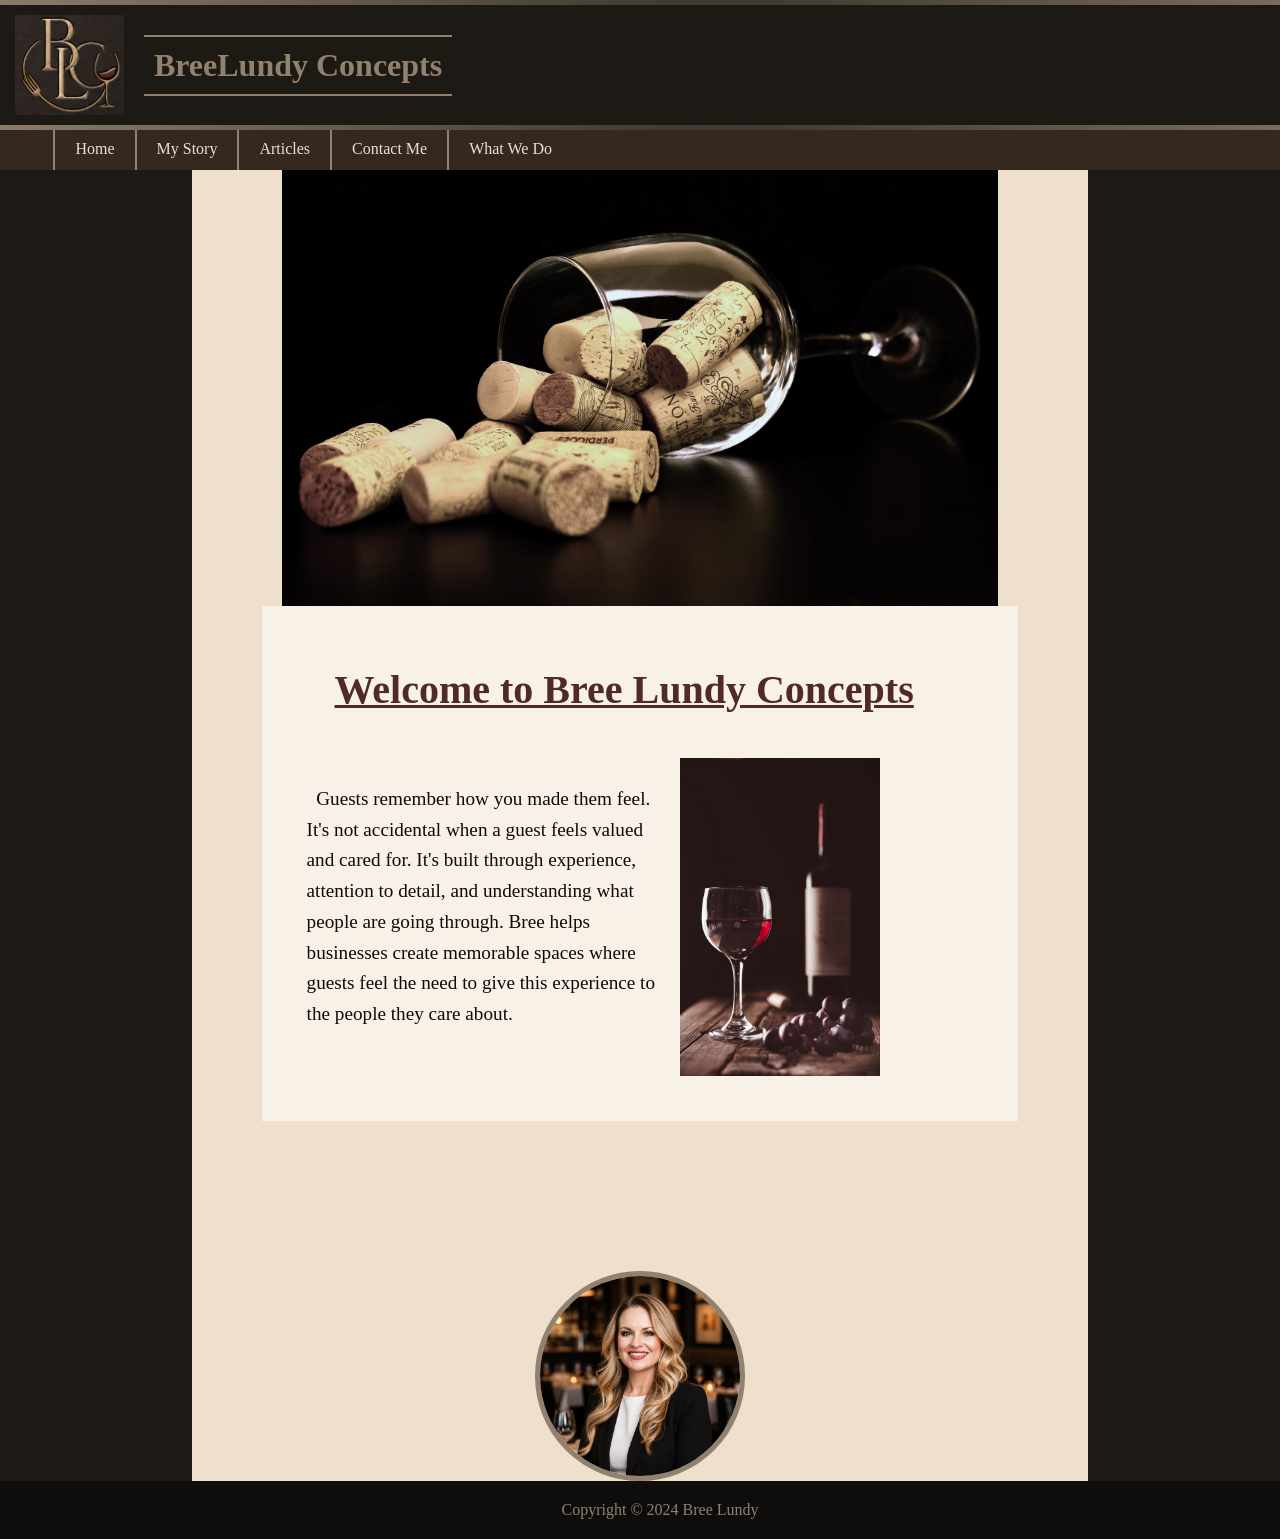
==== index.html @ a2bb45bd "Add files via upload" ====
<!Doctype html>
<html lang="en">
<head>
    <meta charset="UTF-8">
    <meta name="viewport" content="width=device-width, initial-scale=1.0">
    <title>Bree Lundy</title>
    <link rel="stylesheet" href="styles.css">
</head>
<body>
    <nav>
        <div id="nav-content">
            <div id = "logo-container">
                <img src="blacklogocropped.jpg" alt="Bree Lundy Logo" class="logo">
            </div>
            <h1>BreeLundy Concepts</h1>
        </div>
        <input id="menu-toggle" type="checkbox">
        <label class="menu-btn" for="menu-toggle">
            <span></span>
            <span></span>
            <span></span>
        </label>
        <ul class="nav-links">
            <li><a href="index.html">Home</a></li>
            <li><a href="MyStory.html">My Story</a></li>
            <li><a href="OurBlog.html">Articles</a></li>
            <li><a href="ContactUs.html">Contact Me</a></li>
            <li><a href="WhatWeDo.html">What We Do</a></li>
        </ul>
    </nav>
    <main>
        <section id="hero">
            <img src="gadini-cork-738603_1920.jpg" alt="background image" class="first-photo">
            <div class="overlay">
                <h2>Welcome to Bree Lundy Concepts</h2>
                <div class="paragraph-image">
                    <p> &nbsp; Guests remember how you made them feel. It's not accidental when a guest feels valued and cared for.
                        It's built through experience, attention to detail, and understanding what people are going through. Bree 
                        helps businesses create memorable spaces where guests feel the need to give this experience to the people they care about.
                    </p>
                    <img src="DarkWineSide.jpg" alt="photo of a wine bottle, a bunch of grapes, and a glass of wine">
                </div>
            </div>                  
                <img src="ProfilePicture.png" alt="Bree Lundy Photo" class="profile-photo">  
        </section>
    </main>
</body>
<footer>
    <p>Copyright &copy; 2024 Bree Lundy</p>
</footer>
</html>
---- styles.css ----
@font-face {
    font-family: 'Cormorant';
    src: url('Cormorant.ttf') format('truetype');
}
@font-face {
    font-family: 'Lora';
    src: url('Lora.ttf') format('truetype');
}
* {
    background-color: hsl(33, 14%, 10%);
    margin: 0px;
    padding: 0px;
}
html {
    overflow-x: hidden;
}
nav {
    position: fixed;
    top: 0;
    display: flex;
    flex-wrap: wrap;
    justify-content: left;
    align-items: center;
    padding: 15px;
    background: radial-gradient(circle at center, hsl(33, 14%, 20%), hsl(33, 14%, 50%));
    width: 120%;
    margin-left: -5%;
    height: 100px;
}
nav #nav-content {
    display: flex;
    justify-content: left;
    align-items: center;
    margin-top: -10px;
    padding-left: 5vw;
    width: 100%;
    height: 120px;
    color: hsl(33, 14%, 50%);
}
#logo-container {
    display: flex;
    overflow: hidden;
    height: 100px;
}
nav .logo {
    width: auto;
    height: auto;
    max-width: 100%;
    max-height: 100%;
    position: relative;
    overflow: hidden;
    object-fit: contain;
    display: block;
}
#logo-container ::after{
    border: 15px solid transparent;
    backdrop-filter: blur(10px);
    content: "";
    pointer-events: none;
    position: absolute;
}
nav h1 {
    font-family: 'Cormorant', serif;
    font-size: 2.0rem;
    margin-left: 20px;
    border-top: 2px solid hsl(33, 14%, 50%);
    border-bottom: 2px solid hsl(33, 14%, 50%);
    padding: 10px;
}
#menu-toggle {
    display: none;
}
.menu-button span {
    display: flex;
    position: relative;
    width: 25px;
    height: 3px;
    margin: 5px auto;
    background: radial-gradient(circle at center, hsl(33, 14%, 20%), hsl(33, 14%, 50%));

}
.nav-links {
    width: 120%;
    margin-top: 5px;
    display:flex;
    justify-content: left;
    padding-left: 8vw;
}
main {
    display: flex;
    flex-direction: column;
    align-items: center;
    justify-content: center;
    height: auto;
    color: hsl(33, 14%, 50%);
    background-color: #EFE0CD;
    font-family: 'Lora', serif;
    margin-left: auto;
    margin-right: auto;
}
/* background-color changed from #DED1C8. */
.first-photo {
    width: 80%;
    height: auto;
    margin-top: 10vw;
}
#hero {
    display: flex;
    flex-direction: column;
    align-items: center;
    justify-content: center;
    gap: 0px;
    background-color: #EFE0CD;
}
.overlay {
    background-color:  hsl(34, 52%, 94%);
    width: 80%;
    align-self: center;
    padding: 20px;

}
main h2 {
    font-size: 2.5rem;
    margin-top: 20px;
    margin-bottom: 20px;
    background-color: transparent;
    width: 90%;
    color: hsl(8, 37%, 23%);
    padding: 20px;
    text-align: center;
    text-decoration: underline hsl(8, 37%, 23%);
    text-decoration-thickness: 3px;
} 
main p {
    font-size: 1.2rem;
    line-height: 1.6;
    margin-bottom: 20px;
    width: 80%;
    text-align: left;
    background-color: transparent;
    color: hsl(8, 37%, 5%);
}
main .paragraph-image {
    margin-top: -20px;
    display: flex;
    flex-direction: row;
    align-items: center;
    justify-content: center;
    background-color: transparent;
    padding: 25px;
    gap: 20px;
    width: 80%;
}
main .paragraph-image img {
    width: 200px;
    height: auto;
}
.profile-photo {
    width: 200px;
    height: 200px;
    margin-top: 150px;
        border-radius: 50%;
    border: 5px solid hsl(33, 14%, 50%);
}
footer {
    text-align: center;
    padding: 20px;
    background-color: hsl(33, 14%, 5%);
    color: hsl(33, 14%, 50%);
    height: 10%;
    width: 120%;
    margin-left: -10%;
}
footer p {
    font-size: 1rem;
    background-color: transparent;
}
@media (min-width: 768px) {
    .menu-button {
        display: none;
    }
    ul {
        display: flex;
        gap: 20px;
        flex-direction: row;
        background: none;
        list-style: none;
        background-color:#35281E;
        height: 40px;
    }
    ul li {
        background-color: transparent;
        border-left: hsl(33, 14%, 50%) solid 2px; 
        padding: 10px 0px 10px 20px;
    }
    ul li a {
        background-color: transparent;
        text-decoration: none;
        color: #EFE0CD;
    }
    main {
        width: 70%;
    }
}
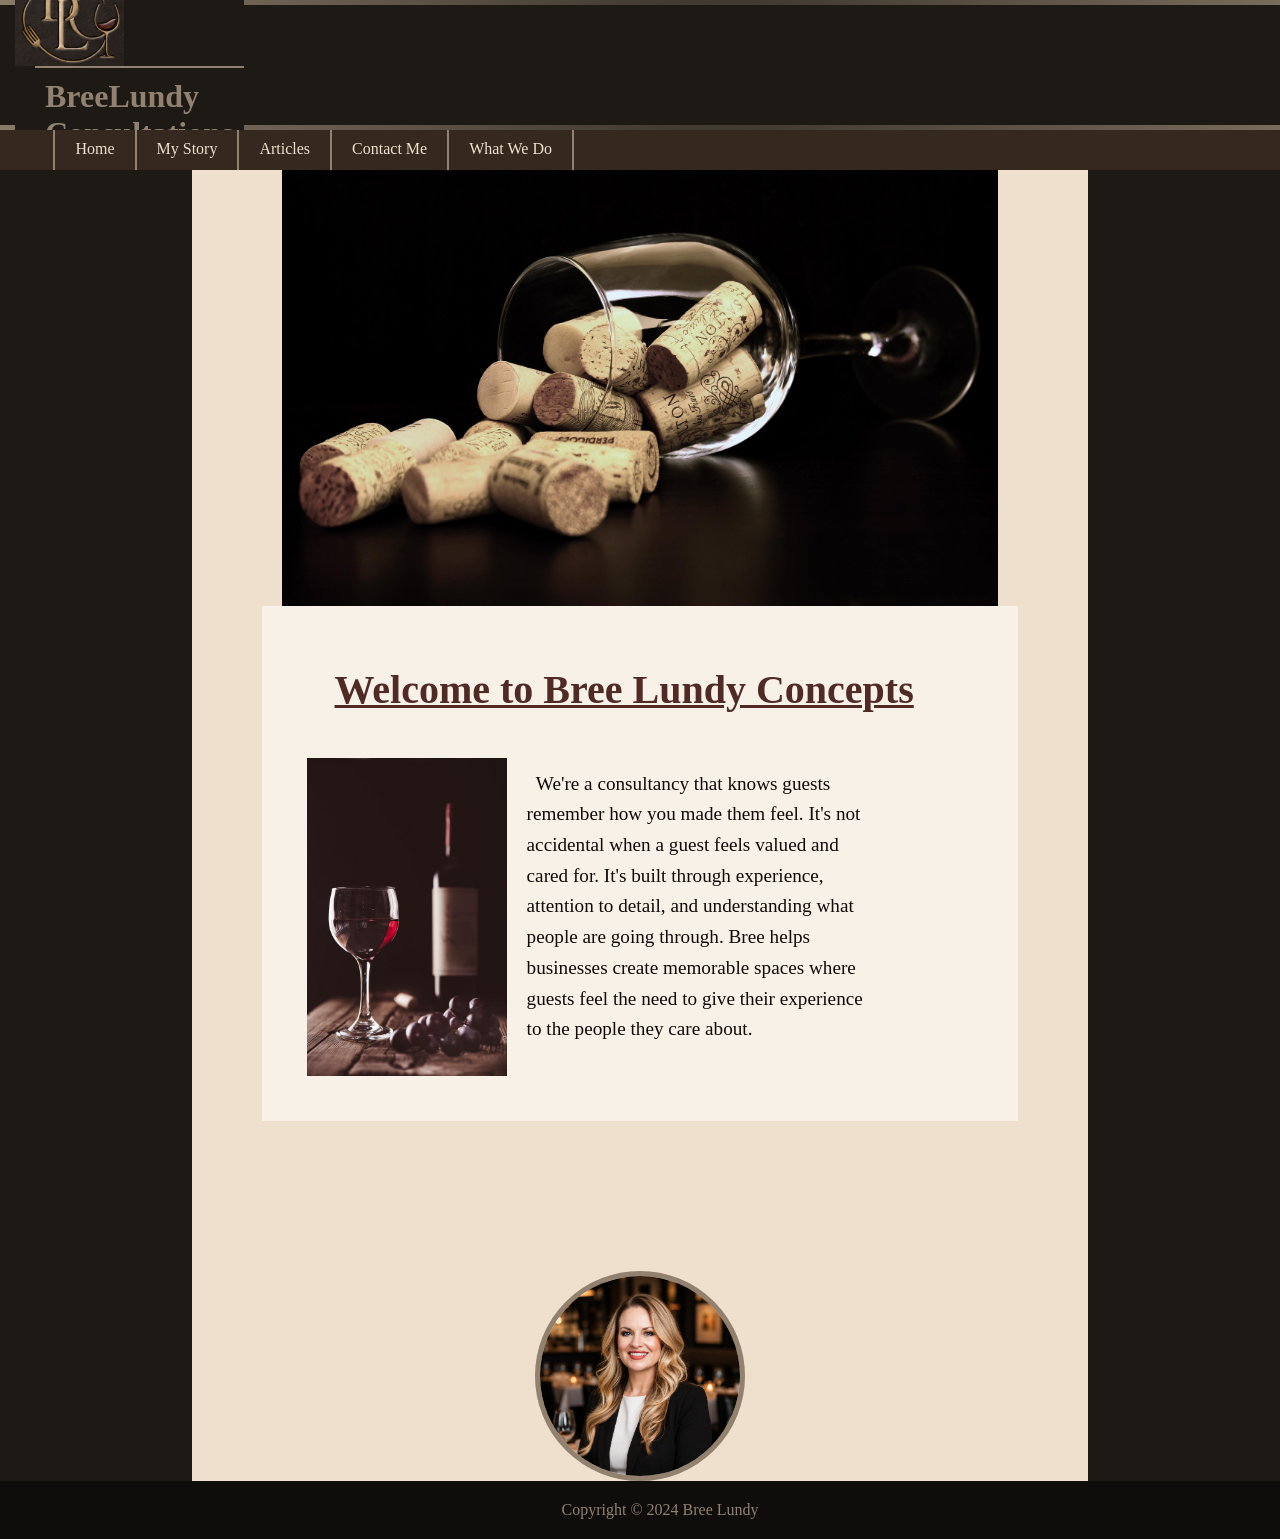
==== commit 9d78208f: "Refactor index.html for improved structure and content Updated the HTML structure and content for be" ====
--- a/index.html
+++ b/index.html
@@ -8,18 +8,22 @@
 </head>
 <body>
     <nav>
+        <input type="checkbox" id="menu-toggle">
         <div id="nav-content">
-            <div id = "logo-container">
-                <img src="blacklogocropped.jpg" alt="Bree Lundy Logo" class="logo">
+            <div id="left">
+                <div id = "logo-container">
+                    <img src="blacklogocropped.jpg" alt="Bree Lundy Logo" class="logo">
+                </div>
+                <h1>BreeLundy<br>Consultations</h1>
             </div>
-            <h1>BreeLundy Concepts</h1>
+            <div id="right">
+                <label class="menu-btn" for="menu-toggle">
+                    <span></span>
+                    <span></span>
+                    <span></span>
+                </label>
+            </div>
         </div>
-        <input id="menu-toggle" type="checkbox">
-        <label class="menu-btn" for="menu-toggle">
-            <span></span>
-            <span></span>
-            <span></span>
-        </label>
         <ul class="nav-links">
             <li><a href="index.html">Home</a></li>
             <li><a href="MyStory.html">My Story</a></li>
@@ -34,11 +38,11 @@
             <div class="overlay">
                 <h2>Welcome to Bree Lundy Concepts</h2>
                 <div class="paragraph-image">
-                    <p> &nbsp; Guests remember how you made them feel. It's not accidental when a guest feels valued and cared for.
+                    <img src="DarkWineSide.jpg" alt="photo of a wine bottle, a bunch of grapes, and a glass of wine">
+                    <p> &nbsp; We're a consultancy that knows guests remember how you made them feel. It's not accidental when a guest feels valued and cared for.
                         It's built through experience, attention to detail, and understanding what people are going through. Bree 
-                        helps businesses create memorable spaces where guests feel the need to give this experience to the people they care about.
+                        helps businesses create memorable spaces where guests feel the need to give their experience to the people they care about.
                     </p>
-                    <img src="DarkWineSide.jpg" alt="photo of a wine bottle, a bunch of grapes, and a glass of wine">
                 </div>
             </div>                  
                 <img src="ProfilePicture.png" alt="Bree Lundy Photo" class="profile-photo">  
@@ -48,4 +52,4 @@
 <footer>
     <p>Copyright &copy; 2024 Bree Lundy</p>
 </footer>
-</html>+</html>
--- a/styles.css
+++ b/styles.css
@@ -191,7 +191,19 @@
     ul li {
         background-color: transparent;
         border-left: hsl(33, 14%, 50%) solid 2px; 
-        padding: 10px 0px 10px 20px;
+        padding: 10px 20px 10px 20px;
+        margin-right: -20px;
+        transition: all 20s ease; 
+    }
+    ul li:last-child {
+        border-right: hsl(33,14%,50%) solid 2px;
+    }
+    ul li:hover {
+        background: linear-gradient(90deg, hsl(33,14%,50%),hsl(0, 0%, 45%));
+        cursor: pointer;
+    }
+    ul li:hover a {
+        color: hsl(360, 97%, 18%);
     }
     ul li a {
         background-color: transparent;
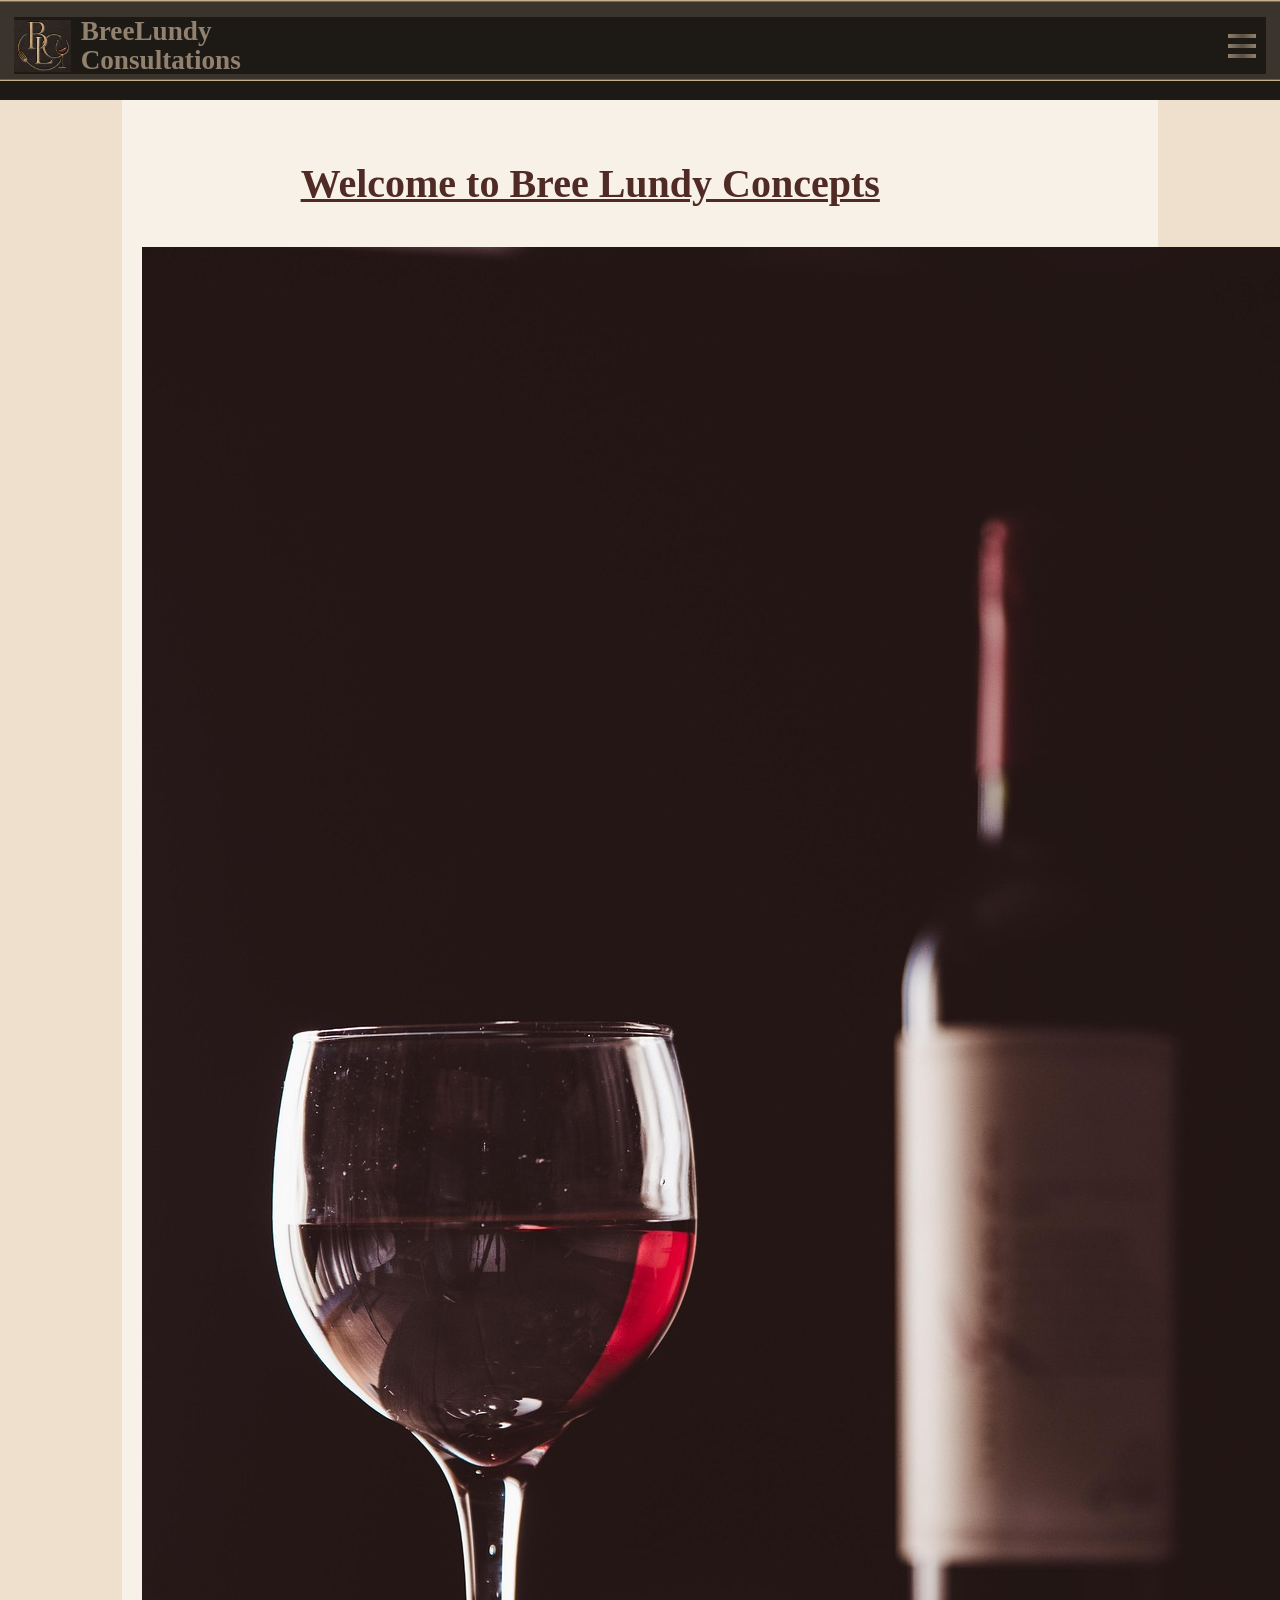
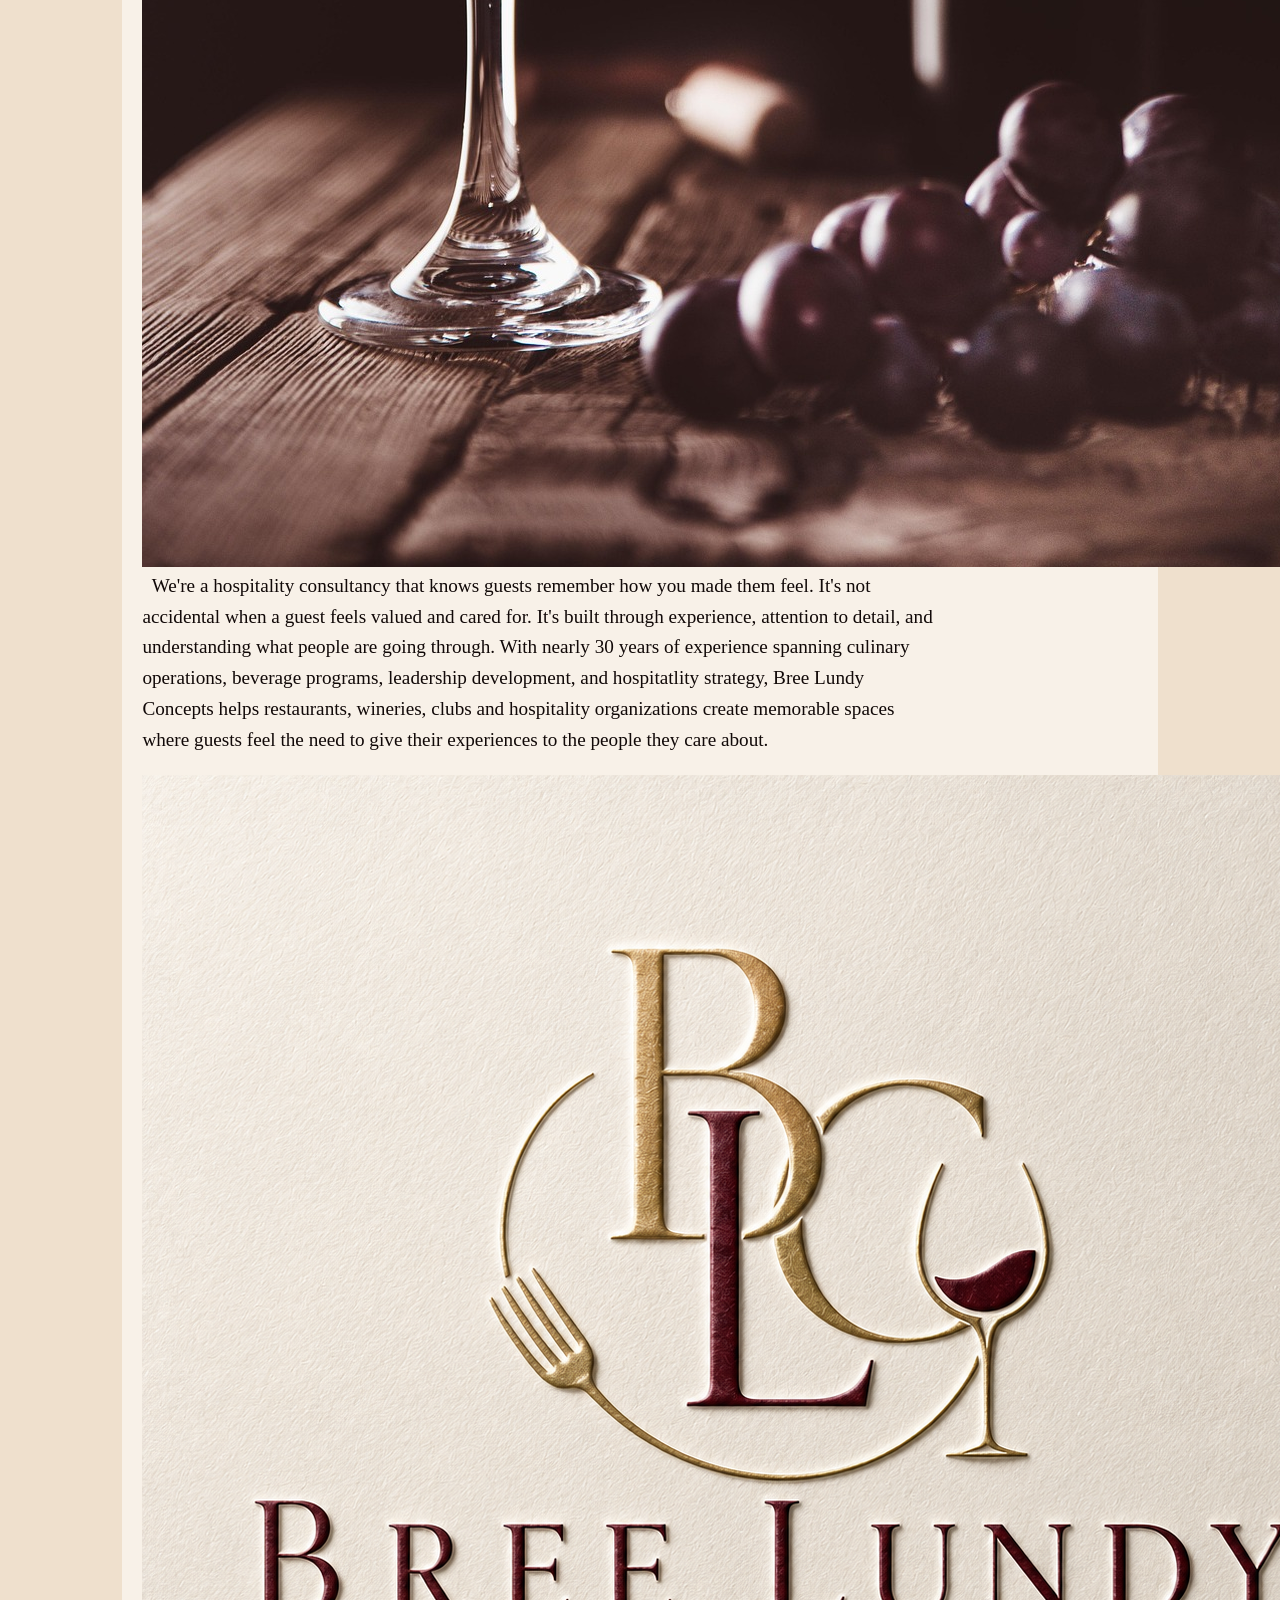
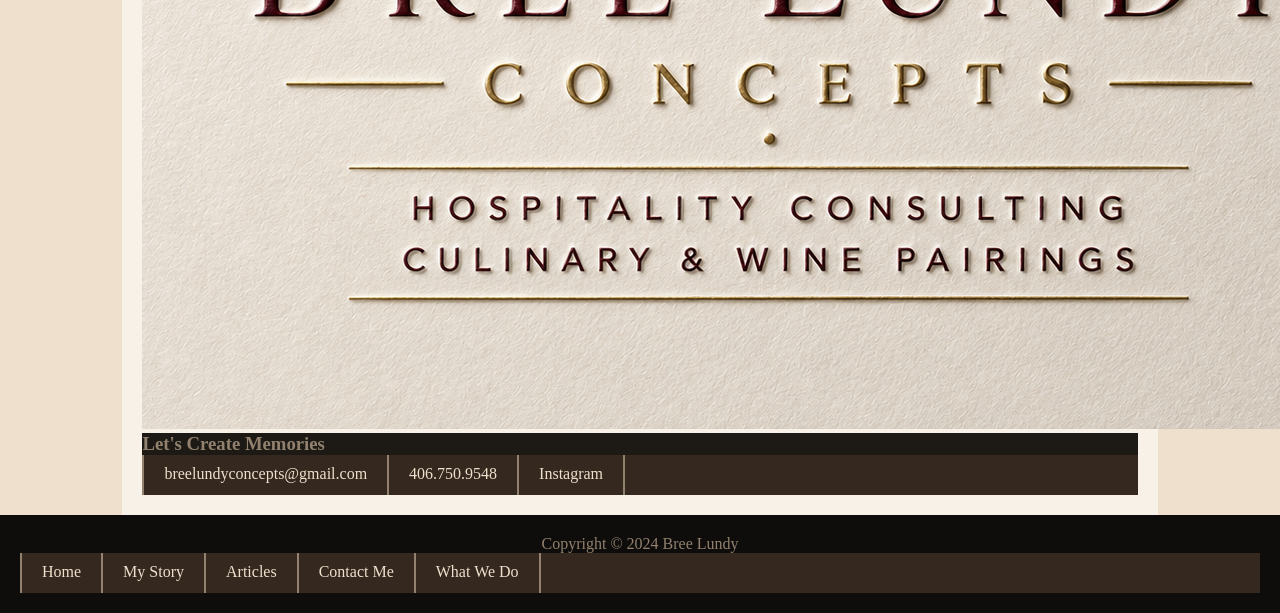
==== commit 8d0e666a: "Revise index.html for content and layout updates Updated the content and structure of the homepage, " ====
--- a/index.html
+++ b/index.html
@@ -1,55 +1,67 @@
 <!Doctype html>
 <html lang="en">
-<head>
-    <meta charset="UTF-8">
-    <meta name="viewport" content="width=device-width, initial-scale=1.0">
-    <title>Bree Lundy</title>
-    <link rel="stylesheet" href="styles.css">
-</head>
-<body>
-    <nav>
-        <input type="checkbox" id="menu-toggle">
-        <div id="nav-content">
-            <div id="left">
-                <div id = "logo-container">
-                    <img src="blacklogocropped.jpg" alt="Bree Lundy Logo" class="logo">
+    <head>
+        <meta charset="UTF-8">
+        <meta name="viewport" content="width=device-width, initial-scale=1.0">
+        <title>Bree Lundy Home</title>
+        <link rel="stylesheet" href="styles.css">
+    </head>
+    <body>
+        <nav>
+            <input type="checkbox" id="menu-toggle">
+            <div id="nav-content">
+                <div id="left">
+                    <div id = "logo-container">
+                        <img src="blacklogocropped.jpg" alt="Bree Lundy Logo" class="logo">
+                    </div>
+                    <h1>BreeLundy<br>Consultations</h1>
                 </div>
-                <h1>BreeLundy<br>Consultations</h1>
+                <div id="right">
+                    <label class="menu-btn" for="menu-toggle">
+                        <span></span>
+                        <span></span>
+                        <span></span>
+                    </label>
+                </div>
             </div>
-            <div id="right">
-                <label class="menu-btn" for="menu-toggle">
-                    <span></span>
-                    <span></span>
-                    <span></span>
-                </label>
-            </div>
-        </div>
-        <ul class="nav-links">
-            <li><a href="index.html">Home</a></li>
-            <li><a href="MyStory.html">My Story</a></li>
-            <li><a href="OurBlog.html">Articles</a></li>
-            <li><a href="ContactUs.html">Contact Me</a></li>
-            <li><a href="WhatWeDo.html">What We Do</a></li>
+            <ul class="nav-links">
+                <li><a href="index.html">Home</a></li>
+                <li><a href="MyStory.html">My Story</a></li>
+                <li><a href="MyArticles.html">Articles</a></li>
+                <li><a href="ContactUs.html">Contact Me</a></li>
+                <li><a href="WhatWeDo.html">What We Do</a></li>
+            </ul>
+        </nav>
+        <main>
+            <section id="hero">
+                <div class="overlay">
+                    <h2>Welcome to Bree Lundy Concepts</h2>
+                    <img src="DarkWineSide.jpg" alt="photo of a wine bottle, a bunch of grapes, and a glass of wine">
+                    <p> &nbsp; We're a hospitality consultancy that knows guests remember how you made them feel. It's not accidental when a guest feels valued and cared for.
+                            It's built through experience, attention to detail, and understanding what people are going through. With nearly 30 years
+                            of experience spanning culinary operations, beverage programs, leadership development, and hospitatlity strategy, Bree 
+                            Lundy Concepts helps restaurants, wineries, clubs and hospitality organizations 
+                            create memorable spaces where guests feel the need to give their experiences to the people they care about.
+                    </p>
+                    <img src="BreeLogo.png" alt="Bree Lundy Logo Photo" class="logo-photo">  
+                    <h3>Let's Create Memories</h3>
+                    <ul class="contact-links">
+                        <li><a href="mailto:breelundyconcepts@gmail.com">breelundyconcepts@gmail.com</a></li>
+                        <li><a href="tel:(406)750-9648">406.750.9548</a></li>
+                        <li><a href="https://www.instagram.com/breelundy?utm_source=ig_web_button_share_sheet&igsh=ZDNlZDc0MzIxNw==">Instagram</a></li>
+                    </ul>
+                </div>                  
+            </section>
+        </main>
+    </body>
+    <footer>
+        <p>Copyright &copy; 2024 Bree Lundy</p>
+        <ul class="footer-links">
+                <li><a href="index.html">Home</a></li>
+                <li><a href="MyStory.html">My Story</a></li>
+                <li><a href="MyArticles.html">Articles</a></li>
+                <li><a href="ContactUs.html">Contact Me</a></li>
+                <li><a href="WhatWeDo.html">What We Do</a></li>
         </ul>
-    </nav>
-    <main>
-        <section id="hero">
-            <img src="gadini-cork-738603_1920.jpg" alt="background image" class="first-photo">
-            <div class="overlay">
-                <h2>Welcome to Bree Lundy Concepts</h2>
-                <div class="paragraph-image">
-                    <img src="DarkWineSide.jpg" alt="photo of a wine bottle, a bunch of grapes, and a glass of wine">
-                    <p> &nbsp; We're a consultancy that knows guests remember how you made them feel. It's not accidental when a guest feels valued and cared for.
-                        It's built through experience, attention to detail, and understanding what people are going through. Bree 
-                        helps businesses create memorable spaces where guests feel the need to give their experience to the people they care about.
-                    </p>
-                </div>
-            </div>                  
-                <img src="ProfilePicture.png" alt="Bree Lundy Photo" class="profile-photo">  
-        </section>
-    </main>
-</body>
-<footer>
-    <p>Copyright &copy; 2024 Bree Lundy</p>
-</footer>
+    </footer>
 </html>
--- a/styles.css
+++ b/styles.css
@@ -10,43 +10,69 @@
     background-color: hsl(33, 14%, 10%);
     margin: 0px;
     padding: 0px;
+    box-sizing: border-box;
 }
 html {
     overflow-x: hidden;
 }
+body {
+    overflow-x: hidden;
+    width: 100%;
+}
 nav {
     position: fixed;
-    top: 0;
+    top: 0px;
     display: flex;
     flex-wrap: wrap;
-    justify-content: left;
-    align-items: center;
-    padding: 15px;
-    background: radial-gradient(circle at center, hsl(33, 14%, 20%), hsl(33, 14%, 50%));
-    width: 120%;
-    margin-left: -5%;
-    height: 100px;
-}
-nav #nav-content {
-    display: flex;
-    justify-content: left;
-    align-items: center;
-    margin-top: -10px;
-    padding-left: 5vw;
-    width: 100%;
-    height: 120px;
+    justify-content: space-between;
+    align-items: center;
+    padding: 6px 14px;
+    background-color: hsl(33,14%,20%);
+    width: 100%;
+    box-sizing: border-box;
+    min-height: 70px;
+    height: auto;
+    border-top: 1px solid hsl(40,35%, 65%);
+    border-bottom: 1px solid hsl(40, 35%, 65%);
+    box-shadow: 
+        inset 0 1px 0 hsla(40,60%,80%,0.35),
+        inset 0 -1px 0 hsla(40,60%,80%,0.25);
+}
+nav #nav-content{
+    display: flex;
+    align-items: center;
+    justify-content: space-between;
+    margin-top: 10px;
+    width: 100%;
+    height: auto;
     color: hsl(33, 14%, 50%);
 }
+nav #nav-content #left {
+    display: inline-flex;
+    align-items: center;
+    gap: 10px;
+}
+nav #nav-content #right {
+    display: inline-flex;
+    background-color: hsl(33, 14%, 10%);
+    width: auto;
+    height: 100%;
+    align-items: center;
+    justify-content: flex-end;
+    padding-right: 10px;
+}
 #logo-container {
-    display: flex;
+    display: inline-flex;
     overflow: hidden;
-    height: 100px;
+    height: 52px;
+    width: auto;
+    flex-shrink: 0;
 }
 nav .logo {
     width: auto;
-    height: auto;
+    height: 100%;
     max-width: 100%;
-    max-height: 100%;
+    max-height: 52px;
     position: relative;
     overflow: hidden;
     object-fit: contain;
@@ -61,30 +87,67 @@
 }
 nav h1 {
     font-family: 'Cormorant', serif;
-    font-size: 2.0rem;
-    margin-left: 20px;
+    font-size: 1.7em;
+    margin-top: 0;
+    height: auto;
+    width: auto;
+    line-height: 1.05;
+    /*
     border-top: 2px solid hsl(33, 14%, 50%);
     border-bottom: 2px solid hsl(33, 14%, 50%);
-    padding: 10px;
+    */
 }
 #menu-toggle {
-    display: none;
-}
-.menu-button span {
-    display: flex;
+    position: absolute;
+    display: block;
+    opacity: 0%;
+}
+.menu-btn {
+    display: flex;
+    width: 28px;
+    height: 24px;
+    flex-direction: column;
+    justify-content: space-between;
+    cursor: pointer;
+    z-index: 10;
+    background-color: inherit;
+    cursor: pointer;
+}
+.menu-btn span {
+    display: block;
     position: relative;
-    width: 25px;
-    height: 3px;
-    margin: 5px auto;
-    background: radial-gradient(circle at center, hsl(33, 14%, 20%), hsl(33, 14%, 50%));
+    width: 28px;
+    height: 4px;
+    margin: 0px auto;
+    background: radial-gradient(circle at center, hsl(33, 14%, 30%), hsl(33, 14%, 50%));
 
 }
 .nav-links {
-    width: 120%;
-    margin-top: 5px;
-    display:flex;
-    justify-content: left;
-    padding-left: 8vw;
+    position: fixed;
+    top: 110px;
+    height: 100vh;
+    right: -3000px;
+    width: 100%;
+    display: block;
+    flex-direction: column;
+    list-style: none;
+    text-align: center;
+    z-index: 2;
+    background-color: #35281E;
+}
+.nav-links li {
+    margin-top: 15px;
+    width: 100%;
+    background-color: inherit;
+}
+.nav-links li a {
+    text-decoration: none;
+    background-color: inherit;
+    color: #EFE0CD;
+}
+#menu-toggle:checked ~ .nav-links{
+    right: 0px;
+    transition: all ease 1.5s;
 }
 main {
     display: flex;
@@ -95,8 +158,9 @@
     color: hsl(33, 14%, 50%);
     background-color: #EFE0CD;
     font-family: 'Lora', serif;
+    margin-right: auto;
     margin-left: auto;
-    margin-right: auto;
+    margin-top: 100px;
 }
 /* background-color changed from #DED1C8. */
 .first-photo {
@@ -130,6 +194,20 @@
     text-align: center;
     text-decoration: underline hsl(8, 37%, 23%);
     text-decoration-thickness: 3px;
+}
+main .paragraph-image {
+    margin-top: -20px;
+    background-color: transparent;
+    padding: 25px;
+    width: 100%;
+    margin-right: auto;
+    margin-left: auto;
+}
+main .paragraph-image img {
+    width: 250px;
+    height: auto;
+    float: left;
+    margin: 10px;
 } 
 main p {
     font-size: 1.2rem;
@@ -140,26 +218,11 @@
     background-color: transparent;
     color: hsl(8, 37%, 5%);
 }
-main .paragraph-image {
-    margin-top: -20px;
-    display: flex;
-    flex-direction: row;
-    align-items: center;
-    justify-content: center;
-    background-color: transparent;
-    padding: 25px;
-    gap: 20px;
-    width: 80%;
-}
-main .paragraph-image img {
-    width: 200px;
-    height: auto;
-}
 .profile-photo {
     width: 200px;
     height: 200px;
     margin-top: 150px;
-        border-radius: 50%;
+    border-radius: 50%;
     border: 5px solid hsl(33, 14%, 50%);
 }
 footer {
@@ -168,8 +231,9 @@
     background-color: hsl(33, 14%, 5%);
     color: hsl(33, 14%, 50%);
     height: 10%;
-    width: 120%;
-    margin-left: -10%;
+    width: 100%;
+    margin-left: 0%;
+    box-sizing: border-box;
 }
 footer p {
     font-size: 1rem;
@@ -214,3 +278,4 @@
         width: 70%;
     }
 } 
+
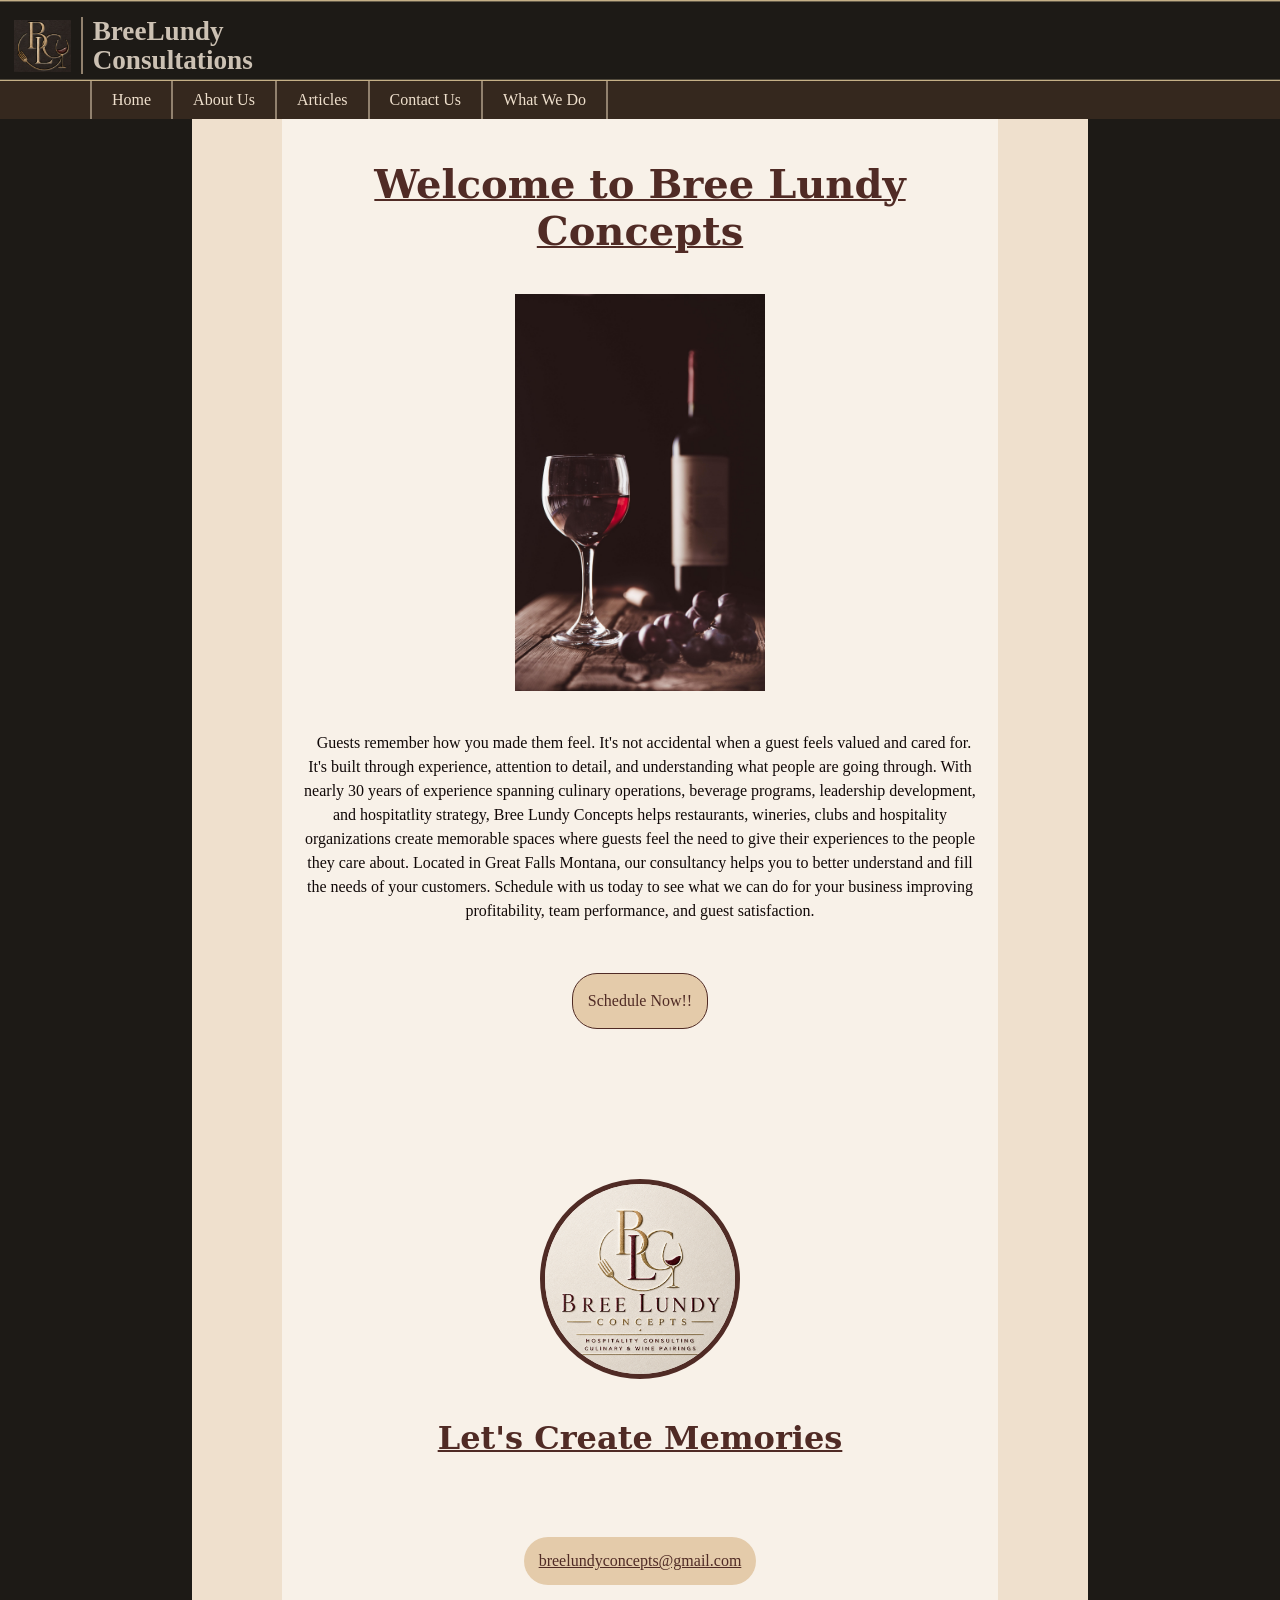
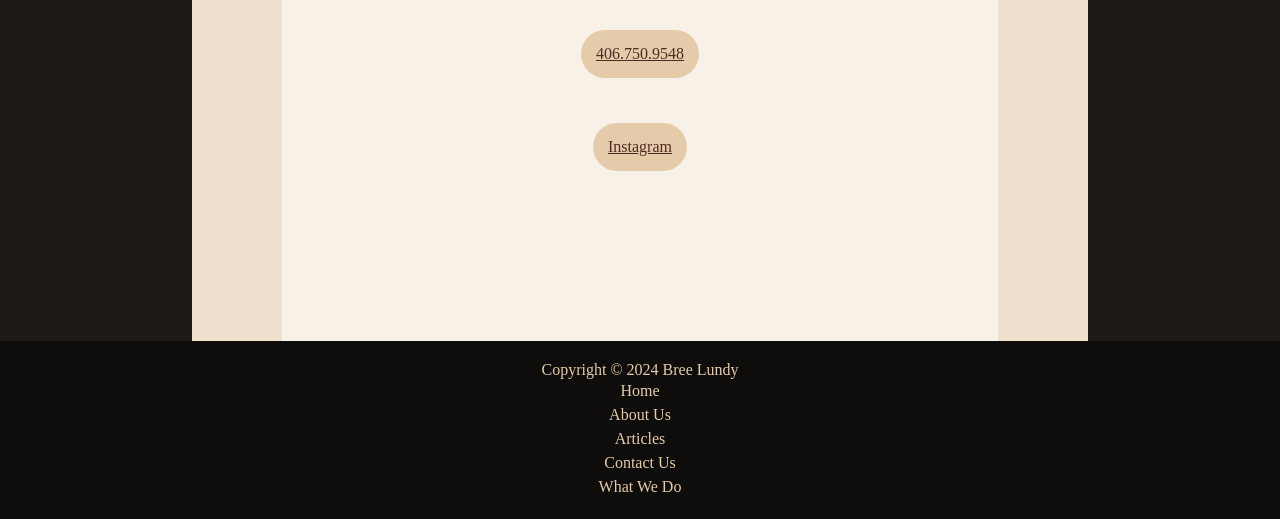
==== commit f2279b1b: "Revise navigation links and enhance hero section Updated navigation links and added a scheduling opt" ====
--- a/index.html
+++ b/index.html
@@ -26,9 +26,9 @@
             </div>
             <ul class="nav-links">
                 <li><a href="index.html">Home</a></li>
-                <li><a href="MyStory.html">My Story</a></li>
+                <li><a href="MyStory.html">About Us</a></li>
                 <li><a href="MyArticles.html">Articles</a></li>
-                <li><a href="ContactUs.html">Contact Me</a></li>
+                <li><a href="ContactUs.html">Contact Us</a></li>
                 <li><a href="WhatWeDo.html">What We Do</a></li>
             </ul>
         </nav>
@@ -37,14 +37,17 @@
                 <div class="overlay">
                     <h2>Welcome to Bree Lundy Concepts</h2>
                     <img src="DarkWineSide.jpg" alt="photo of a wine bottle, a bunch of grapes, and a glass of wine">
-                    <p> &nbsp; We're a hospitality consultancy that knows guests remember how you made them feel. It's not accidental when a guest feels valued and cared for.
+                    <p> &nbsp; Guests remember how you made them feel. It's not accidental when a guest feels valued and cared for.
                             It's built through experience, attention to detail, and understanding what people are going through. With nearly 30 years
                             of experience spanning culinary operations, beverage programs, leadership development, and hospitatlity strategy, Bree 
                             Lundy Concepts helps restaurants, wineries, clubs and hospitality organizations 
-                            create memorable spaces where guests feel the need to give their experiences to the people they care about.
+                            create memorable spaces where guests feel the need to give their experiences to the people they care about. Located in Great
+                            Falls Montana, our consultancy helps you to better understand and fill the needs of your customers. Schedule with us today
+                            to see what we can do for your business improving profitability, team performance, and guest satisfaction.
                     </p>
+                    <p><a href="tel: (406)750-9648">Schedule Now!!</a></p>
                     <img src="BreeLogo.png" alt="Bree Lundy Logo Photo" class="logo-photo">  
-                    <h3>Let's Create Memories</h3>
+                    <h3 class="contact-link-heading">Let's Create Memories</h3>
                     <ul class="contact-links">
                         <li><a href="mailto:breelundyconcepts@gmail.com">breelundyconcepts@gmail.com</a></li>
                         <li><a href="tel:(406)750-9648">406.750.9548</a></li>
@@ -58,9 +61,9 @@
         <p>Copyright &copy; 2024 Bree Lundy</p>
         <ul class="footer-links">
                 <li><a href="index.html">Home</a></li>
-                <li><a href="MyStory.html">My Story</a></li>
+                <li><a href="MyStory.html">About Us</a></li>
                 <li><a href="MyArticles.html">Articles</a></li>
-                <li><a href="ContactUs.html">Contact Me</a></li>
+                <li><a href="ContactUs.html">Contact Us</a></li>
                 <li><a href="WhatWeDo.html">What We Do</a></li>
         </ul>
     </footer>
--- a/styles.css
+++ b/styles.css
@@ -27,7 +27,7 @@
     justify-content: space-between;
     align-items: center;
     padding: 6px 14px;
-    background-color: hsl(33,14%,20%);
+    background-color: hsl(33,14%,10%);
     width: 100%;
     box-sizing: border-box;
     min-height: 70px;
@@ -92,6 +92,9 @@
     height: auto;
     width: auto;
     line-height: 1.05;
+    color: hsl(33, 20%, 75%);
+    border-left: 2px solid hsl(33,14%, 50%);
+    padding-left: 10px;
     /*
     border-top: 2px solid hsl(33, 14%, 50%);
     border-bottom: 2px solid hsl(33, 14%, 50%);
@@ -124,7 +127,7 @@
 }
 .nav-links {
     position: fixed;
-    top: 110px;
+    top: 80px;
     height: 100vh;
     right: -3000px;
     width: 100%;
@@ -133,7 +136,7 @@
     list-style: none;
     text-align: center;
     z-index: 2;
-    background-color: #35281E;
+    background-color: hsl(33, 14%, 8%);;
 }
 .nav-links li {
     margin-top: 15px;
@@ -143,11 +146,11 @@
 .nav-links li a {
     text-decoration: none;
     background-color: inherit;
-    color: #EFE0CD;
+    color: hsl(34, 52%, 78%);
 }
 #menu-toggle:checked ~ .nav-links{
     right: 0px;
-    transition: all ease 1.5s;
+    transition: right ease 0.2s;
 }
 main {
     display: flex;
@@ -163,11 +166,6 @@
     margin-top: 100px;
 }
 /* background-color changed from #DED1C8. */
-.first-photo {
-    width: 80%;
-    height: auto;
-    margin-top: 10vw;
-}
 #hero {
     display: flex;
     flex-direction: column;
@@ -184,52 +182,95 @@
 
 }
 main h2 {
+    display: block;
     font-size: 2.5rem;
-    margin-top: 20px;
-    margin-bottom: 20px;
+    font-family: "Cormorant", "serif";
+    margin: 20px auto 20px auto;
     background-color: transparent;
     width: 90%;
     color: hsl(8, 37%, 23%);
     padding: 20px;
     text-align: center;
     text-decoration: underline hsl(8, 37%, 23%);
-    text-decoration-thickness: 3px;
-}
-main .paragraph-image {
-    margin-top: -20px;
-    background-color: transparent;
-    padding: 25px;
-    width: 100%;
+    text-decoration-thickness: 2.0px;
+}
+main img {
+    display: block;
+    width: 250px;
+    height: auto;
+    position: static;
+    margin-left: auto;
     margin-right: auto;
-    margin-left: auto;
-}
-main .paragraph-image img {
-    width: 250px;
-    height: auto;
-    float: left;
-    margin: 10px;
+    margin-bottom: 40px;
 } 
 main p {
-    font-size: 1.2rem;
-    line-height: 1.6;
+    font-size: 1.0rem;
+    font-family: "Lora", "san-serif";
+    line-height: 1.5;
     margin-bottom: 20px;
-    width: 80%;
-    text-align: left;
+    width: 100%;
+    text-align: center;
     background-color: transparent;
     color: hsl(8, 37%, 5%);
 }
-.profile-photo {
+main p a {
+    display: block;
+    width: fit-content;
+    margin-top: 50px;
+    margin-left: auto;
+    margin-right: auto;
+    padding: 15px;
+    border-radius: 25px;
+    font-family: "Lora","sans-serif";
+    background-color: hsl(34,52%,78%);
+    color: hsl(8,37%,23%);
+    text-decoration: none;
+    border: 1px solid hsl(8,37%,23%);
+}
+.logo-photo {
     width: 200px;
     height: 200px;
     margin-top: 150px;
     border-radius: 50%;
-    border: 5px solid hsl(33, 14%, 50%);
+    border: 5px solid hsl(8, 37%, 23%);
+}
+main .contact-link-heading {
+    text-align: center; 
+    font-family: "Cormorant", "serif";
+    font-size: 2.0rem;
+    background-color: transparent;
+    color:hsl(8, 37%, 23%);
+    text-decoration: underline 2.0px hsl(8,37%,23%);
+
+}
+main .contact-links {
+    list-style:none;
+    font-family: "Lora", "sans-serif";
+    font-size: 1.2rem;
+    text-align: center;
+    background-color: transparent;
+    padding-top: 35px;
+    margin-bottom: 150px;
+}
+main .contact-links li{
+    background-color: transparent;
+    margin-top: 45px;
+}
+main .contact-links li a {
+    display: inline-block;
+    max-width: 100%;
+    padding: 15px;
+    border-radius: 25px;
+    font-family: "Lora","sans-serif";
+    font-size: 1.0rem;
+    background-color: hsl(34,52%,78%);
+    color: hsl(8,37%,23%);
 }
 footer {
     text-align: center;
     padding: 20px;
     background-color: hsl(33, 14%, 5%);
-    color: hsl(33, 14%, 50%);
+    color: hsl(34, 52%, 78%);
     height: 10%;
     width: 100%;
     margin-left: 0%;
@@ -239,43 +280,65 @@
     font-size: 1rem;
     background-color: transparent;
 }
+.footer-links {
+    font-size: 1rem;
+    background-color: transparent;
+    list-style: none;
+}
+.footer-links li {
+    background-color: transparent;
+    padding: 3px;
+}
+.footer-links li a {
+    background-color: transparent;
+    text-decoration: none;
+    color: hsl(34, 52%, 78%)
+}
 @media (min-width: 768px) {
-    .menu-button {
+    .menu-btn {
         display: none;
     }
-    ul {
+
+    .nav-links {
+        position: absolute;
+        align-self: stretch;
         display: flex;
-        gap: 20px;
+        left: 0;
+        right: 0;
         flex-direction: row;
         background: none;
         list-style: none;
         background-color:#35281E;
-        height: 40px;
-    }
-    ul li {
+        height: auto;
+        padding-left: 90px;
+    }
+    .nav-links li {
         background-color: transparent;
         border-left: hsl(33, 14%, 50%) solid 2px; 
         padding: 10px 20px 10px 20px;
-        margin-right: -20px;
-        transition: all 20s ease; 
-    }
-    ul li:last-child {
+        margin-right: 0px;
+        margin-top: 0;
+        width: auto;
+        display: flex;
+        align-items: center;
+        transition: background 1s ease; 
+    }
+    .nav-links li:last-child {
         border-right: hsl(33,14%,50%) solid 2px;
     }
-    ul li:hover {
+    .nav-links li:hover {
         background: linear-gradient(90deg, hsl(33,14%,50%),hsl(0, 0%, 45%));
         cursor: pointer;
     }
-    ul li:hover a {
+    .nav-links li:hover a {
         color: hsl(360, 97%, 18%);
     }
-    ul li a {
+    .nav-links li a {
         background-color: transparent;
         text-decoration: none;
         color: #EFE0CD;
     }
     main {
-        width: 70%;
+        max-width: 70%;
     }
 } 
-
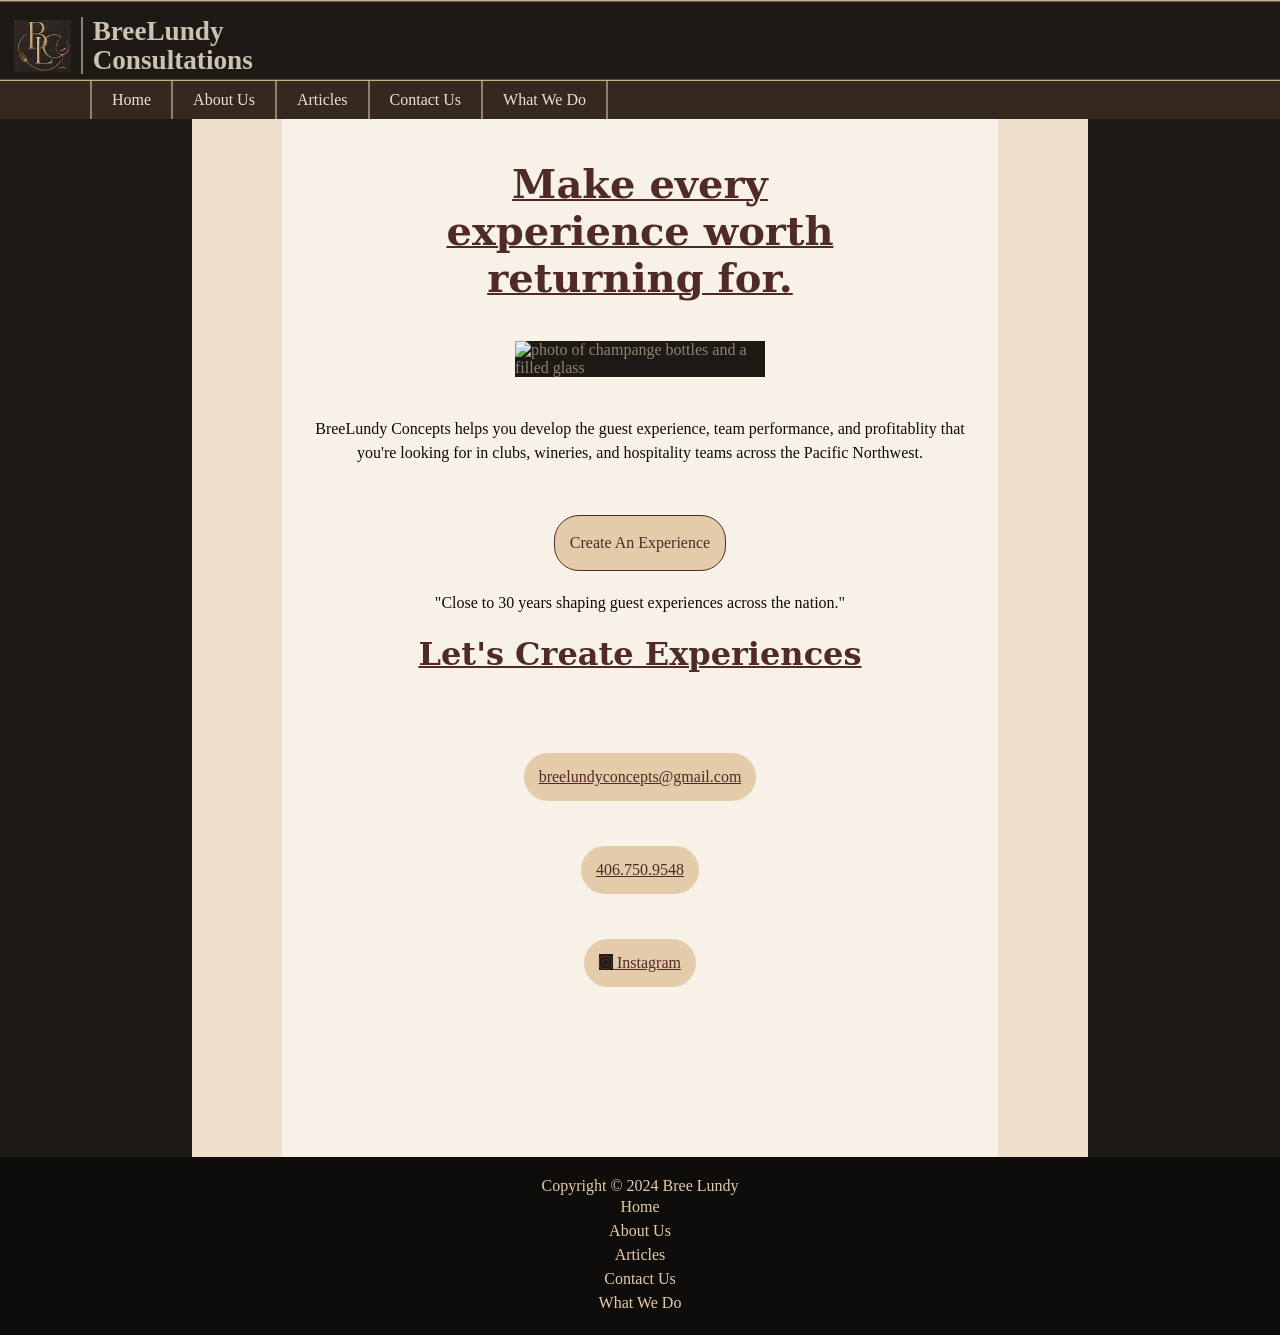
==== commit 419a1574: "Revise index.html for SEO and content updates Updated the HTML structure and added a meta descriptio" ====
--- a/index.html
+++ b/index.html
@@ -3,8 +3,11 @@
     <head>
         <meta charset="UTF-8">
         <meta name="viewport" content="width=device-width, initial-scale=1.0">
+        <meta name="description" content="Bree Lundy Consultations is a hospitality consultancy firm based out of Great Falls, Montana. 
+        experienced in making guest experiences worth more than a single visit">
         <title>Bree Lundy Home</title>
         <link rel="stylesheet" href="styles.css">
+        <link rel="stylesheet" href="https://cdnjs.cloudflare.com/ajax/libs/font-awesome/4.7.0/css/font-awesome.min.css">
     </head>
     <body>
         <nav>
@@ -32,26 +35,21 @@
                 <li><a href="WhatWeDo.html">What We Do</a></li>
             </ul>
         </nav>
-        <main>
+        <main role = "main">
             <section id="hero">
                 <div class="overlay">
-                    <h2>Welcome to Bree Lundy Concepts</h2>
-                    <img src="DarkWineSide.jpg" alt="photo of a wine bottle, a bunch of grapes, and a glass of wine">
-                    <p> &nbsp; Guests remember how you made them feel. It's not accidental when a guest feels valued and cared for.
-                            It's built through experience, attention to detail, and understanding what people are going through. With nearly 30 years
-                            of experience spanning culinary operations, beverage programs, leadership development, and hospitatlity strategy, Bree 
-                            Lundy Concepts helps restaurants, wineries, clubs and hospitality organizations 
-                            create memorable spaces where guests feel the need to give their experiences to the people they care about. Located in Great
-                            Falls Montana, our consultancy helps you to better understand and fill the needs of your customers. Schedule with us today
-                            to see what we can do for your business improving profitability, team performance, and guest satisfaction.
+                    <h2>Make every<br> experience worth <br>returning for.</h2>
+                    <img src="Champange.JPEG" alt="photo of champange bottles and a filled glass" id="hero-img">
+                    <p class="description">BreeLundy Concepts helps you develop the guest experience, team performance, and profitablity
+                        that you're looking for in clubs, wineries, and hospitality teams across the Pacific Northwest.
                     </p>
-                    <p><a href="tel: (406)750-9648">Schedule Now!!</a></p>
-                    <img src="BreeLogo.png" alt="Bree Lundy Logo Photo" class="logo-photo">  
-                    <h3 class="contact-link-heading">Let's Create Memories</h3>
+                    <p class="cta-row"><a href="tel: (406)750-9648">Create An Experience</a></p>
+                    <p class="quote">"Close to 30 years shaping guest experiences across the nation."</p> 
+                    <h3 class="contact-link-heading">Let's Create Experiences</h3>
                     <ul class="contact-links">
                         <li><a href="mailto:breelundyconcepts@gmail.com">breelundyconcepts@gmail.com</a></li>
                         <li><a href="tel:(406)750-9648">406.750.9548</a></li>
-                        <li><a href="https://www.instagram.com/breelundy?utm_source=ig_web_button_share_sheet&igsh=ZDNlZDc0MzIxNw==">Instagram</a></li>
+                        <li><a href="https://www.instagram.com/breelundy?utm_source=ig_web_button_share_sheet&igsh=ZDNlZDc0MzIxNw=="><i class="fa fa-instagram"></i> Instagram</a></li>
                     </ul>
                 </div>                  
             </section>
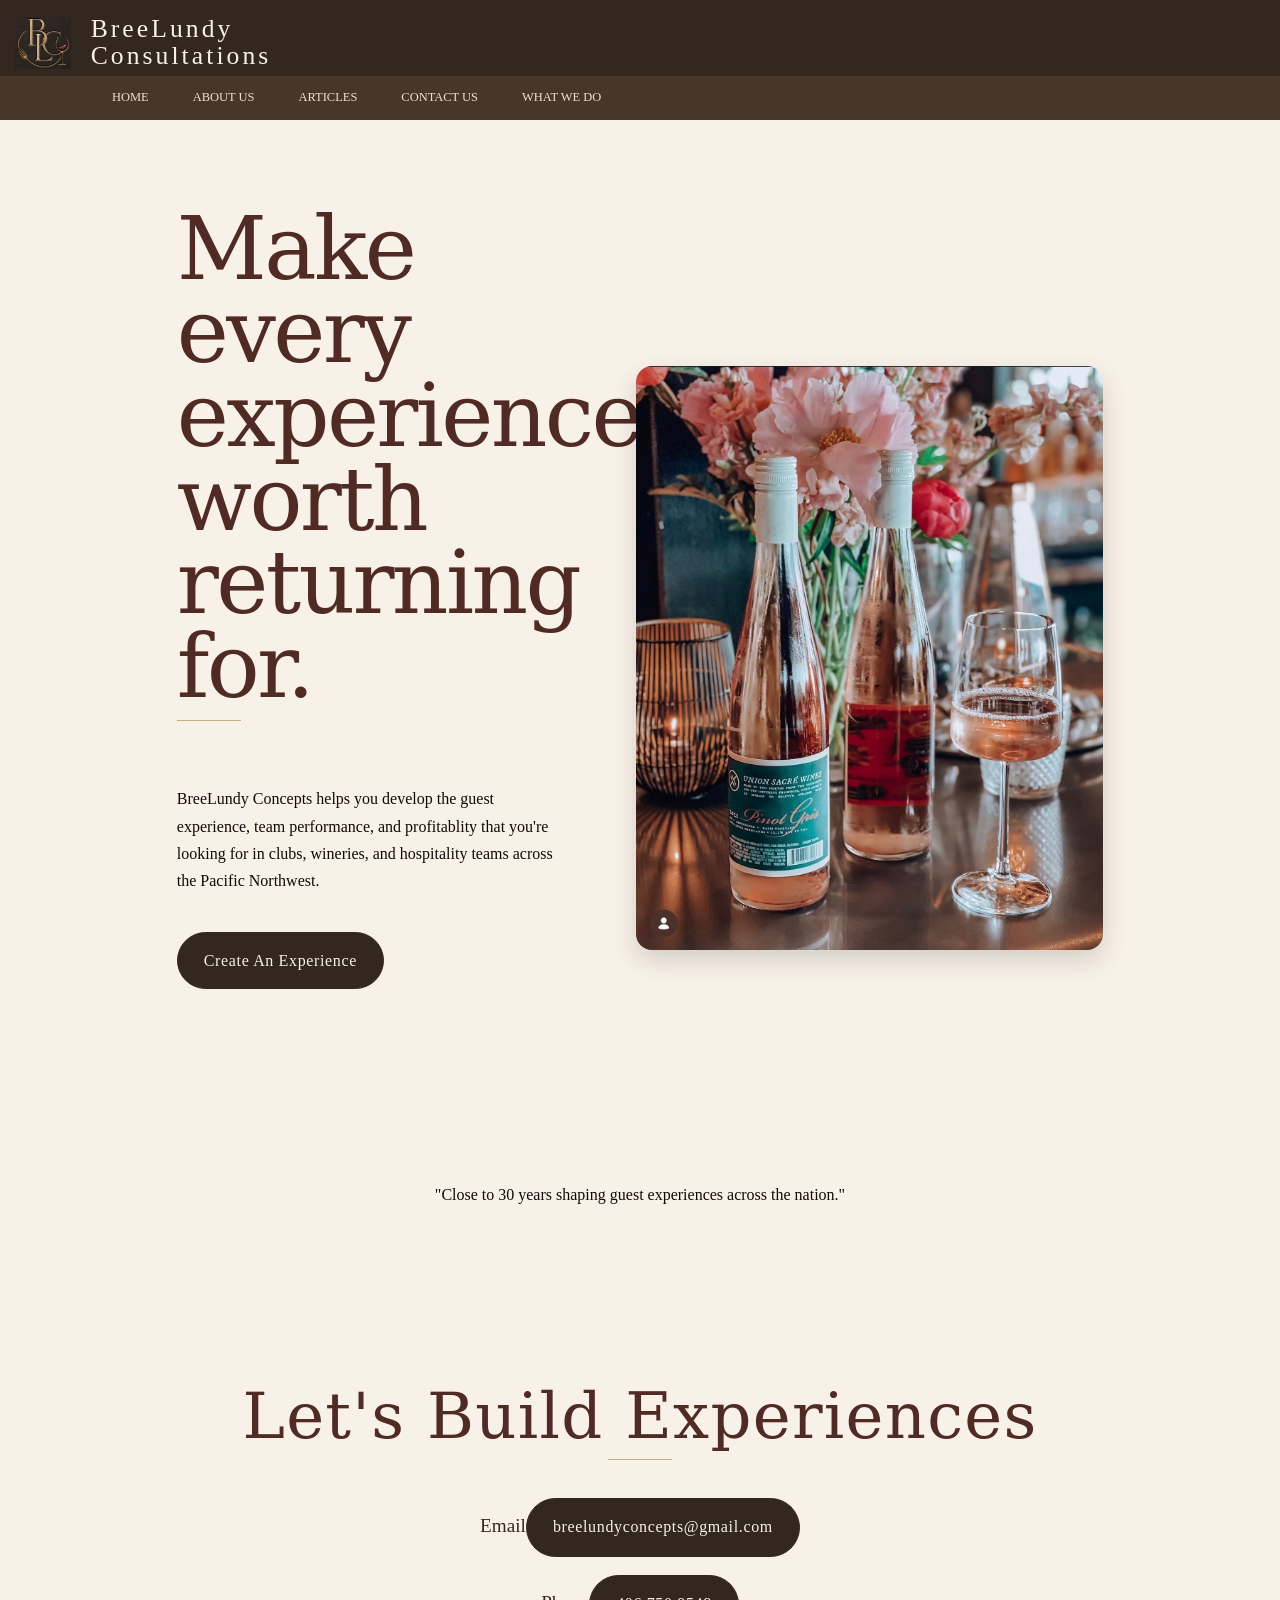
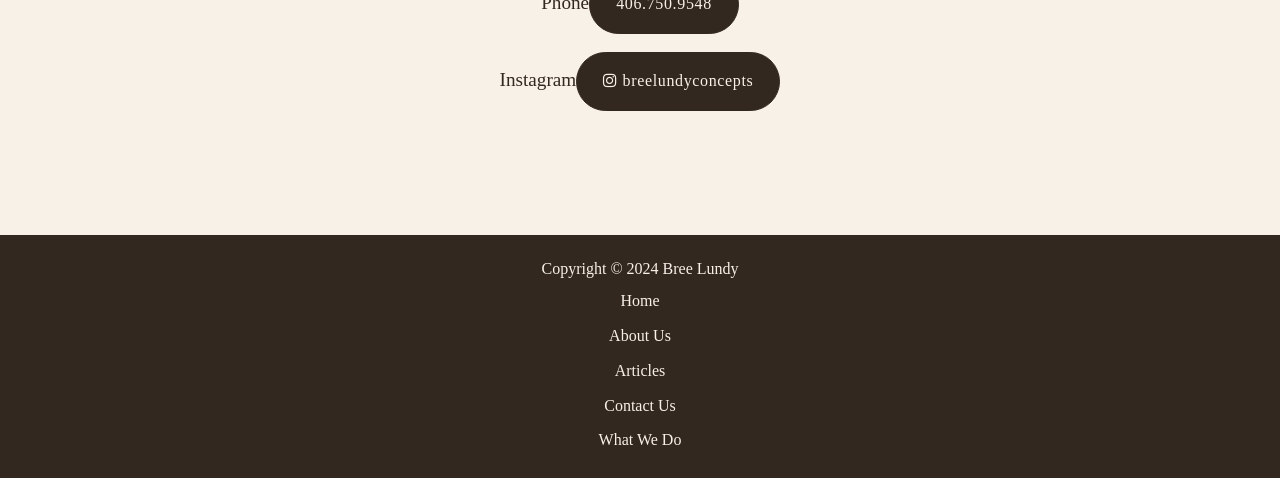
==== commit 27912784: "Refactor index.html for improved structure and content Updated the hero section and contact links fo" ====
--- a/index.html
+++ b/index.html
@@ -45,11 +45,11 @@
                     </p>
                     <p class="cta-row"><a href="tel: (406)750-9648">Create An Experience</a></p>
                     <p class="quote">"Close to 30 years shaping guest experiences across the nation."</p> 
-                    <h3 class="contact-link-heading">Let's Create Experiences</h3>
+                    <h3 class="contact-link-heading">Let's Build Experiences</h3>
                     <ul class="contact-links">
-                        <li><a href="mailto:breelundyconcepts@gmail.com">breelundyconcepts@gmail.com</a></li>
-                        <li><a href="tel:(406)750-9648">406.750.9548</a></li>
-                        <li><a href="https://www.instagram.com/breelundy?utm_source=ig_web_button_share_sheet&igsh=ZDNlZDc0MzIxNw=="><i class="fa fa-instagram"></i> Instagram</a></li>
+                        <li><span class="label">Email</span><a href="mailto:breelundyconcepts@gmail.com">breelundyconcepts@gmail.com</a></li>
+                        <li><span class="label">Phone</span><a href="tel:(406)750-9648">406.750.9548</a></li>
+                        <li><span class="label">Instagram</span><a href="https://www.instagram.com/breelundy?utm_source=ig_web_button_share_sheet&igsh=ZDNlZDc0MzIxNw=="><i class="fa fa-instagram"></i> breelundyconcepts</a></li>
                     </ul>
                 </div>                  
             </section>
--- a/styles.css
+++ b/styles.css
@@ -1,3 +1,12 @@
+:root {
+    --cream: hsl(34, 52%, 94%);
+    --warm-paper: hsl(35,45%,88%);
+    --espresso: hsl(28, 22%, 16%);
+    --soft-espresso: hsl(28,18%,24%);
+    --wine: hsl(8,37%, 23%);
+    --gold: hsl(40, 35%, 65%);
+    --muted-gold: hsla(40,35%,65%,0.45);
+}
 @font-face {
     font-family: 'Cormorant';
     src: url('Cormorant.ttf') format('truetype');
@@ -7,17 +16,21 @@
     src: url('Lora.ttf') format('truetype');
 }
 * {
-    background-color: hsl(33, 14%, 10%);
     margin: 0px;
     padding: 0px;
     box-sizing: border-box;
 }
 html {
+    background-color: hsl(33, 14%, 85%);
     overflow-x: hidden;
 }
 body {
     overflow-x: hidden;
     width: 100%;
+    font-size: 1.08rem;
+    line-height: 1.8;
+    background-color: var(--cream);
+    color: var(--espresso);
 }
 nav {
     position: fixed;
@@ -27,16 +40,14 @@
     justify-content: space-between;
     align-items: center;
     padding: 6px 14px;
-    background-color: hsl(33,14%,10%);
+    background-color: var(--espresso);
     width: 100%;
     box-sizing: border-box;
     min-height: 70px;
     height: auto;
-    border-top: 1px solid hsl(40,35%, 65%);
-    border-bottom: 1px solid hsl(40, 35%, 65%);
-    box-shadow: 
-        inset 0 1px 0 hsla(40,60%,80%,0.35),
-        inset 0 -1px 0 hsla(40,60%,80%,0.25);
+    border-bottom: 1px solid var(--muted-gold);
+    box-shadow: 0 2px 12px hsla(28,22%,10%,0.18);
+    z-index: 50;
 }
 nav #nav-content{
     display: flex;
@@ -54,7 +65,6 @@
 }
 nav #nav-content #right {
     display: inline-flex;
-    background-color: hsl(33, 14%, 10%);
     width: auto;
     height: 100%;
     align-items: center;
@@ -78,22 +88,16 @@
     object-fit: contain;
     display: block;
 }
-#logo-container ::after{
-    border: 15px solid transparent;
-    backdrop-filter: blur(10px);
-    content: "";
-    pointer-events: none;
-    position: absolute;
-}
 nav h1 {
     font-family: 'Cormorant', serif;
-    font-size: 1.7em;
+    font-size: clamp(1.35rem, 2vw, 1.8rem);
+    letter-spacing: 0.12em;
+    font-weight: 400;
     margin-top: 0;
     height: auto;
     width: auto;
     line-height: 1.05;
-    color: hsl(33, 20%, 75%);
-    border-left: 2px solid hsl(33,14%, 50%);
+    color: var(--cream);
     padding-left: 10px;
     /*
     border-top: 2px solid hsl(33, 14%, 50%);
@@ -127,15 +131,15 @@
 }
 .nav-links {
     position: fixed;
-    top: 80px;
+    top: 70px;
     height: 100vh;
-    right: -3000px;
+    right: -100%;
     width: 100%;
     display: block;
     flex-direction: column;
     list-style: none;
     text-align: center;
-    z-index: 2;
+    z-index: 49;
     background-color: hsl(33, 14%, 8%);;
 }
 .nav-links li {
@@ -147,6 +151,7 @@
     text-decoration: none;
     background-color: inherit;
     color: hsl(34, 52%, 78%);
+    font-size: 0.78rem;
 }
 #menu-toggle:checked ~ .nav-links{
     right: 0px;
@@ -158,90 +163,102 @@
     align-items: center;
     justify-content: center;
     height: auto;
-    color: hsl(33, 14%, 50%);
-    background-color: #EFE0CD;
+    color: var(--espresso);
+    background-color: var(--cream);
     font-family: 'Lora', serif;
     margin-right: auto;
     margin-left: auto;
     margin-top: 100px;
 }
 /* background-color changed from #DED1C8. */
-#hero {
-    display: flex;
-    flex-direction: column;
-    align-items: center;
-    justify-content: center;
+.overlay {
+    background-color:  transparent;
+    width: min(92%, 1080px);
+    margin-left: auto;
+    margin-right: auto;
+    padding: clamp(28px, 5vw, 72px);
+    padding: clamp(36px, 7vw, 96px);
+}
+main h2 {
+    display: block;
+    font-size: clamp(3rem, 7vw, 5.5rem);
+    line-height: 0.95;
+    font-weight: 400;
+    letter-spacing: -0.03em;
+    font-family: "Cormorant", "serif";
+    margin: 20px auto 20px auto;
+    background-color: transparent;
+    width: 90%;
+    color: var(--wine);
+    padding: 20px;
+    text-align: center;
+}
+main h2::after{
+    content: "";
+    display: block;
+    width: 64px;
+    height: 1px;
+    margin: 12px auto 36px;
+    background-color: var(--gold);
+}
+#hero-img {
     gap: 0px;
     background-color: #EFE0CD;
-}
-.overlay {
-    background-color:  hsl(34, 52%, 94%);
-    width: 80%;
-    align-self: center;
-    padding: 20px;
-
-}
-main h2 {
-    display: block;
-    font-size: 2.5rem;
-    font-family: "Cormorant", "serif";
-    margin: 20px auto 20px auto;
-    background-color: transparent;
-    width: 90%;
-    color: hsl(8, 37%, 23%);
-    padding: 20px;
-    text-align: center;
-    text-decoration: underline hsl(8, 37%, 23%);
-    text-decoration-thickness: 2.0px;
-}
-main img {
-    display: block;
-    width: 250px;
+    border-radius: 16px;
+    display: block;
+    width: min(100%, 1100px);
+    aspect-ratio: 16/10;
+    object-fit: cover;
     height: auto;
-    position: static;
-    margin-left: auto;
-    margin-right: auto;
-    margin-bottom: 40px;
-} 
+    position: static;  
+    margin: 48px auto;
+    box-shadow: 0 10px 24px hsla(28,22%,10%,0.16);
+}
 main p {
     font-size: 1.0rem;
     font-family: "Lora", "san-serif";
-    line-height: 1.5;
-    margin-bottom: 20px;
-    width: 100%;
-    text-align: center;
-    background-color: transparent;
-    color: hsl(8, 37%, 5%);
-}
-main p a {
-    display: block;
-    width: fit-content;
-    margin-top: 50px;
+    line-height: 1.7;
     margin-left: auto;
     margin-right: auto;
-    padding: 15px;
-    border-radius: 25px;
+    margin-bottom: 20px;
+    width: 100%;
+    max-width: 62ch;
+    text-align: center;
+    background-color: transparent;
+    color: hsl(8, 37%, 5%);
+}
+main p a {
+    display: block;
+    width: fit-content;
+    margin: 50px auto 100px auto;
+    text-decoration: none;
+    padding: 14px 26px;
+    border-radius: 999px;
     font-family: "Lora","sans-serif";
-    background-color: hsl(34,52%,78%);
-    color: hsl(8,37%,23%);
-    text-decoration: none;
-    border: 1px solid hsl(8,37%,23%);
-}
-.logo-photo {
-    width: 200px;
-    height: 200px;
-    margin-top: 150px;
-    border-radius: 50%;
-    border: 5px solid hsl(8, 37%, 23%);
+    background-color: var(--espresso);
+    color: var(--cream);
+    border: 1px solid var(--espresso);
+    letter-spacing: 0.04em;
 }
 main .contact-link-heading {
+    margin-top: 158px;
+    line-height: 0.95;
+    font-weight: 400;
+    letter-spacing: -0.03em;
     text-align: center; 
     font-family: "Cormorant", "serif";
-    font-size: 2.0rem;
-    background-color: transparent;
-    color:hsl(8, 37%, 23%);
-    text-decoration: underline 2.0px hsl(8,37%,23%);
-
+    font-size: clamp(2.2rem, 5vw, 4rem);
+    background-color: transparent;
+    color: var(--wine);
+    letter-spacing: 0.02em;
+}
+main .contact-link-heading::after {
+    content: "";
+    display: block;
+    width: 64px;
+    height: 1px;
+    margin: 12px auto 0;
+    background-color: var(--gold);
 }
 main .contact-links {
     list-style:none;
@@ -249,31 +266,35 @@
     font-size: 1.2rem;
     text-align: center;
     background-color: transparent;
-    padding-top: 35px;
-    margin-bottom: 150px;
+    padding-top: 20px;
+    margin-bottom: 48px;
 }
 main .contact-links li{
-    background-color: transparent;
-    margin-top: 45px;
+    margin-top: 18px;
 }
 main .contact-links li a {
     display: inline-block;
     max-width: 100%;
-    padding: 15px;
-    border-radius: 25px;
     font-family: "Lora","sans-serif";
     font-size: 1.0rem;
-    background-color: hsl(34,52%,78%);
-    color: hsl(8,37%,23%);
+    padding: 14px 26px;
+    border-radius: 999px;
+    font-family: "Lora","sans-serif";
+    background-color: var(--espresso);
+    color: var(--cream);
+    border: 1px solid var(--espresso);
+    letter-spacing: 0.04em;
+    text-decoration: none;
 }
 footer {
     text-align: center;
     padding: 20px;
-    background-color: hsl(33, 14%, 5%);
-    color: hsl(34, 52%, 78%);
+    background-color: var(--espresso);
+    color: var(--cream);
     height: 10%;
     width: 100%;
-    margin-left: 0%;
+    margin-left: auto;
+    margin-right: auto;
     box-sizing: border-box;
 }
 footer p {
@@ -292,53 +313,133 @@
 .footer-links li a {
     background-color: transparent;
     text-decoration: none;
-    color: hsl(34, 52%, 78%)
-}
-@media (min-width: 768px) {
+    color: var(--cream);
+}
+@media(min-width: 768px) and (max-width: 1119px) {
+    main {
+        margin-top: 130px;
+        max-width: 82%;
+    }
+    .overlay {
+        width: min(88vw, 760px);
+        padding: clamp(32px, 5vw, 56px);
+    }
+    main h2 {
+        font-size: clamp(3rem, 8vw, 4.4rem);
+        padding: 0;
+        width: 100%;
+    }
+    #hero-img {
+        width: 100%;
+        max-width: 720px;
+        aspect-ratio: 16/9;
+        margin: 36px auto;
+    }
+    main .contact-link-heading {
+        margin-top: 72px;
+    }
+    main p a {
+        margin-bottom: 64px;
+    }
+}
+@media (min-width: 1120px) {
     .menu-btn {
         display: none;
     }
-
+nav {
+    overflow: visible;
+}
     .nav-links {
         position: absolute;
         align-self: stretch;
         display: flex;
+        top: 100%;
         left: 0;
         right: 0;
         flex-direction: row;
         background: none;
         list-style: none;
-        background-color:#35281E;
-        height: auto;
+        background-color:hsl(26, 28%, 22%);
+        height: 44px;
         padding-left: 90px;
     }
     .nav-links li {
         background-color: transparent;
-        border-left: hsl(33, 14%, 50%) solid 2px; 
-        padding: 10px 20px 10px 20px;
+        padding: 14px 22px;
         margin-right: 0px;
         margin-top: 0;
         width: auto;
         display: flex;
         align-items: center;
-        transition: background 1s ease; 
-    }
-    .nav-links li:last-child {
-        border-right: hsl(33,14%,50%) solid 2px;
     }
     .nav-links li:hover {
-        background: linear-gradient(90deg, hsl(33,14%,50%),hsl(0, 0%, 45%));
+        background: transparent;
         cursor: pointer;
     }
     .nav-links li:hover a {
-        color: hsl(360, 97%, 18%);
+        color: var(--gold);
     }
     .nav-links li a {
         background-color: transparent;
         text-decoration: none;
         color: #EFE0CD;
+        text-transform: uppercase;
     }
     main {
-        max-width: 70%;
+        margin-top: 130px;
+        max-width: 100%;
+    }
+    .overlay{
+        width: (90vw, 1180px);
+        padding: clamp(56px, 6vw, 96px);
+        display: grid;
+        grid-template-columns: minmax(280px, 0.9fr) minmax(300px, 1.1fr);
+        grid-template-areas: 
+            "headline image"
+            "copy image"
+            "cta image"
+            "quote quote"
+            "contact contact";
+        column-gap: clamp(40px, 6vw, 96px);
+        align-items: center;
+    }
+    .description {
+        grid-area: copy;
+        text-align: left;
+        margin-left: 0;
+    }
+    main h2 {
+        grid-area: headline;
+        text-align: left;
+        width: 100%;
+        padding: 0;
+        margin: 0 0 28px;
+    }
+    main h2::after {
+        margin-left: 0;
+    }
+    #hero-img {
+        grid-area: image;
+        width: 100%;
+        max-width: none;
+        margin: 0;
+        aspect-ratio: 4/5;
+        object-fit: cover;
+    }
+    .quote{
+        grid-area: quote;
+        text-align: center;
+        margin-top: 72px;
+    }
+    .cta-row {
+        grid-area: cta;
+    }
+    main p a {
+        margin-left: 0;
+        margin-top: 18px;
+    }
+    .contact-link-heading,
+    .contact-links {
+        grid-column: 1/-1;
     }
 } 
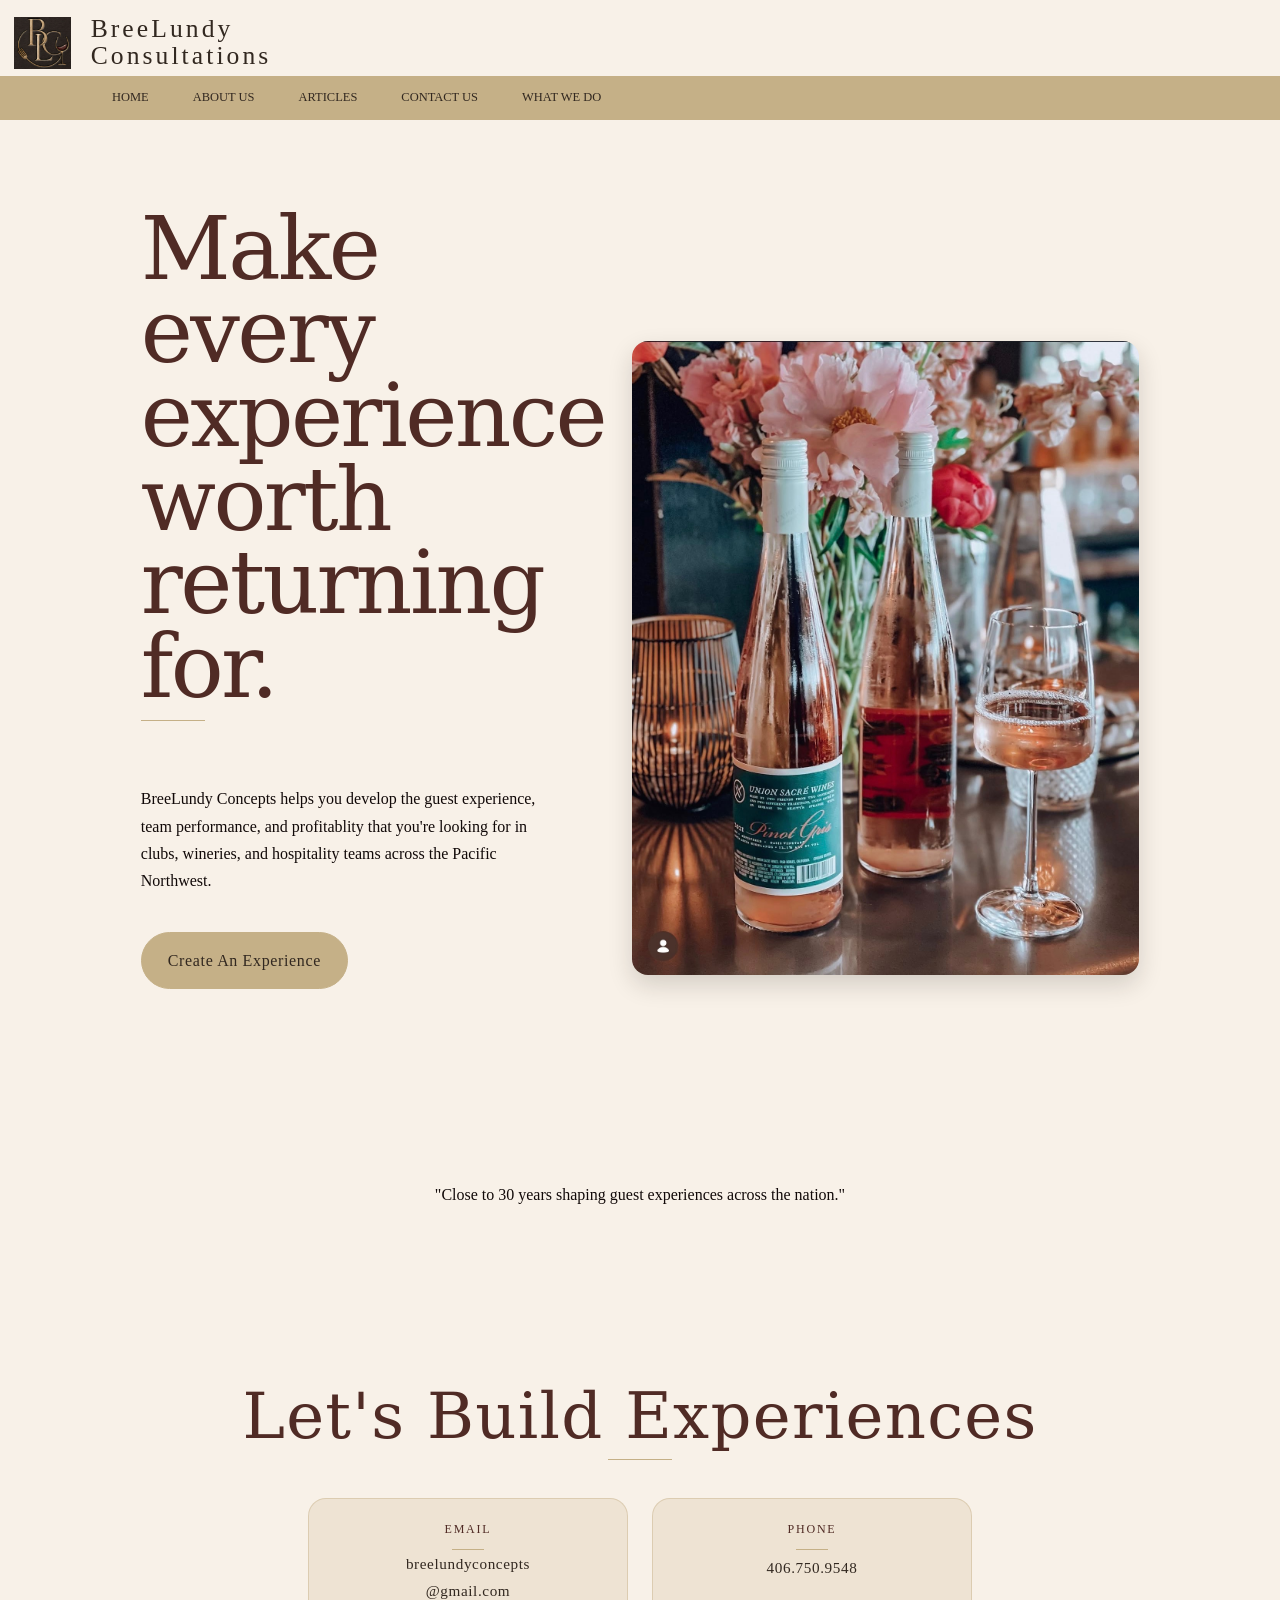
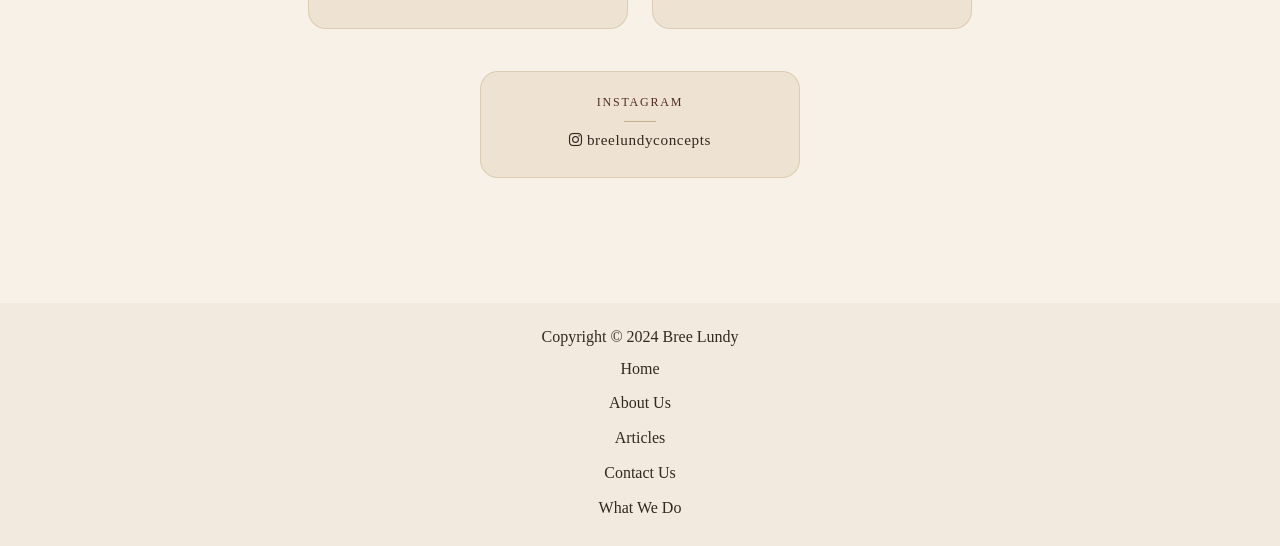
==== commit 69854ff8: "Refactor index.html and add favicon Updated the HTML structure and added a favicon link." ====
--- a/index.html
+++ b/index.html
@@ -6,6 +6,7 @@
         <meta name="description" content="Bree Lundy Consultations is a hospitality consultancy firm based out of Great Falls, Montana. 
         experienced in making guest experiences worth more than a single visit">
         <title>Bree Lundy Home</title>
+        <link rel="icon" type="image/x-icon" href="BreeFav.ico">
         <link rel="stylesheet" href="styles.css">
         <link rel="stylesheet" href="https://cdnjs.cloudflare.com/ajax/libs/font-awesome/4.7.0/css/font-awesome.min.css">
     </head>
@@ -47,7 +48,7 @@
                     <p class="quote">"Close to 30 years shaping guest experiences across the nation."</p> 
                     <h3 class="contact-link-heading">Let's Build Experiences</h3>
                     <ul class="contact-links">
-                        <li><span class="label">Email</span><a href="mailto:breelundyconcepts@gmail.com">breelundyconcepts@gmail.com</a></li>
+                        <li><span class="label">Email</span><a href="mailto:breelundyconcepts@gmail.com">breelundyconcepts<br>@gmail.com</a></li>
                         <li><span class="label">Phone</span><a href="tel:(406)750-9648">406.750.9548</a></li>
                         <li><span class="label">Instagram</span><a href="https://www.instagram.com/breelundy?utm_source=ig_web_button_share_sheet&igsh=ZDNlZDc0MzIxNw=="><i class="fa fa-instagram"></i> breelundyconcepts</a></li>
                     </ul>
--- a/styles.css
+++ b/styles.css
@@ -40,7 +40,7 @@
     justify-content: space-between;
     align-items: center;
     padding: 6px 14px;
-    background-color: var(--espresso);
+    background-color: var(--cream);
     width: 100%;
     box-sizing: border-box;
     min-height: 70px;
@@ -97,7 +97,7 @@
     height: auto;
     width: auto;
     line-height: 1.05;
-    color: var(--cream);
+    color: var(--espresso);
     padding-left: 10px;
     /*
     border-top: 2px solid hsl(33, 14%, 50%);
@@ -131,7 +131,7 @@
 }
 .nav-links {
     position: fixed;
-    top: 70px;
+    top: 73px;
     height: 100vh;
     right: -100%;
     width: 100%;
@@ -140,7 +140,7 @@
     list-style: none;
     text-align: center;
     z-index: 49;
-    background-color: hsl(33, 14%, 8%);;
+    background-color: var(--gold);
 }
 .nav-links li {
     margin-top: 15px;
@@ -150,7 +150,7 @@
 .nav-links li a {
     text-decoration: none;
     background-color: inherit;
-    color: hsl(34, 52%, 78%);
+    color: var(--espresso);
     font-size: 0.78rem;
 }
 #menu-toggle:checked ~ .nav-links{
@@ -235,9 +235,9 @@
     padding: 14px 26px;
     border-radius: 999px;
     font-family: "Lora","sans-serif";
-    background-color: var(--espresso);
-    color: var(--cream);
-    border: 1px solid var(--espresso);
+    background-color: var(--gold);
+    color: var(--espresso);
+    border: 1px solid var(--gold);
     letter-spacing: 0.04em;
 }
 main .contact-link-heading {
@@ -261,6 +261,11 @@
     background-color: var(--gold);
 }
 main .contact-links {
+    display: flex;
+    gap: 24px;
+    justify-content: center;
+    flex-direction: row;
+    flex-wrap: wrap;
     list-style:none;
     font-family: "Lora", "sans-serif";
     font-size: 1.2rem;
@@ -271,26 +276,46 @@
 }
 main .contact-links li{
     margin-top: 18px;
+    width: min(100%, 320px);
+    padding: 20px 0px 20px 0px;
+    border: 1px solid var(--muted-gold);
+    border-radius: 18px;
+    background-color: var(--warm-paper);
+}
+main .contact-links li .label{
+    display: block;
+    font-size: 0.75rem;
+    letter-spacing: .15em;
+    color: var(--wine);
+    margin-bottom: 0px;
+    text-transform: uppercase;
+}
+main .contact-links li .label::after {
+    content: "";
+    display: block;
+    width: 32px;
+    height: 1px;
+    margin: 8px auto 0;
+    background-color: var(--gold);
 }
 main .contact-links li a {
     display: inline-block;
     max-width: 100%;
     font-family: "Lora","sans-serif";
-    font-size: 1.0rem;
-    padding: 14px 26px;
-    border-radius: 999px;
+    font-size: 0.95rem;
+    padding: 0px 26px 0px 26px;
     font-family: "Lora","sans-serif";
-    background-color: var(--espresso);
-    color: var(--cream);
-    border: 1px solid var(--espresso);
+    background-color: transparent;
+    color: var(--espresso);
     letter-spacing: 0.04em;
     text-decoration: none;
+    overflow-wrap: break-word;
 }
 footer {
     text-align: center;
     padding: 20px;
-    background-color: var(--espresso);
-    color: var(--cream);
+    background-color: hsl(36,45%,91%);
+    color: var(--espresso);
     height: 10%;
     width: 100%;
     margin-left: auto;
@@ -313,7 +338,7 @@
 .footer-links li a {
     background-color: transparent;
     text-decoration: none;
-    color: var(--cream);
+    color: var(--espresso);
 }
 @media(min-width: 768px) and (max-width: 1119px) {
     main {
@@ -359,7 +384,7 @@
         flex-direction: row;
         background: none;
         list-style: none;
-        background-color:hsl(26, 28%, 22%);
+        background-color: var(--gold);
         height: 44px;
         padding-left: 90px;
     }
@@ -382,7 +407,7 @@
     .nav-links li a {
         background-color: transparent;
         text-decoration: none;
-        color: #EFE0CD;
+        color: var(--espresso);
         text-transform: uppercase;
     }
     main {
@@ -390,7 +415,7 @@
         max-width: 100%;
     }
     .overlay{
-        width: (90vw, 1180px);
+        width: min(90vw, 1180px);
         padding: clamp(56px, 6vw, 96px);
         display: grid;
         grid-template-columns: minmax(280px, 0.9fr) minmax(300px, 1.1fr);
@@ -434,6 +459,9 @@
     .cta-row {
         grid-area: cta;
     }
+    main p {
+        text-align: left;
+    }
     main p a {
         margin-left: 0;
         margin-top: 18px;
